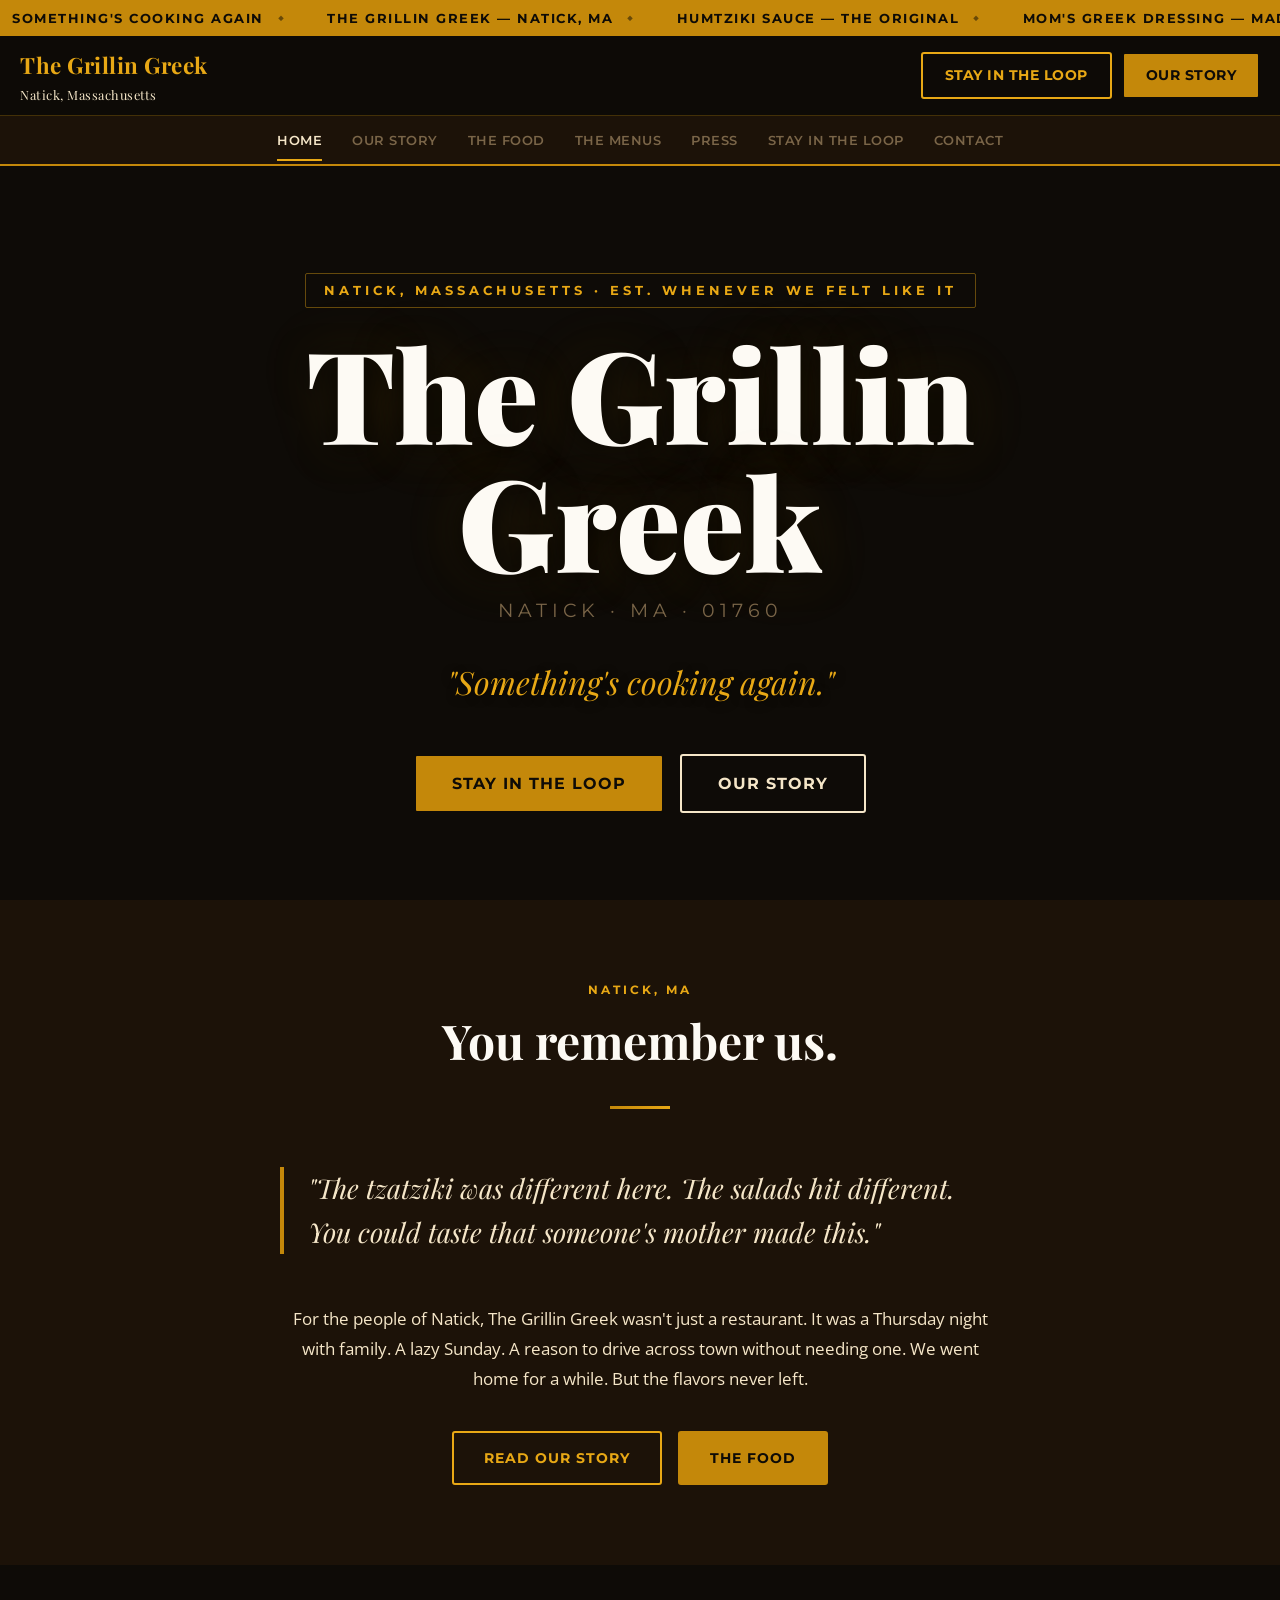
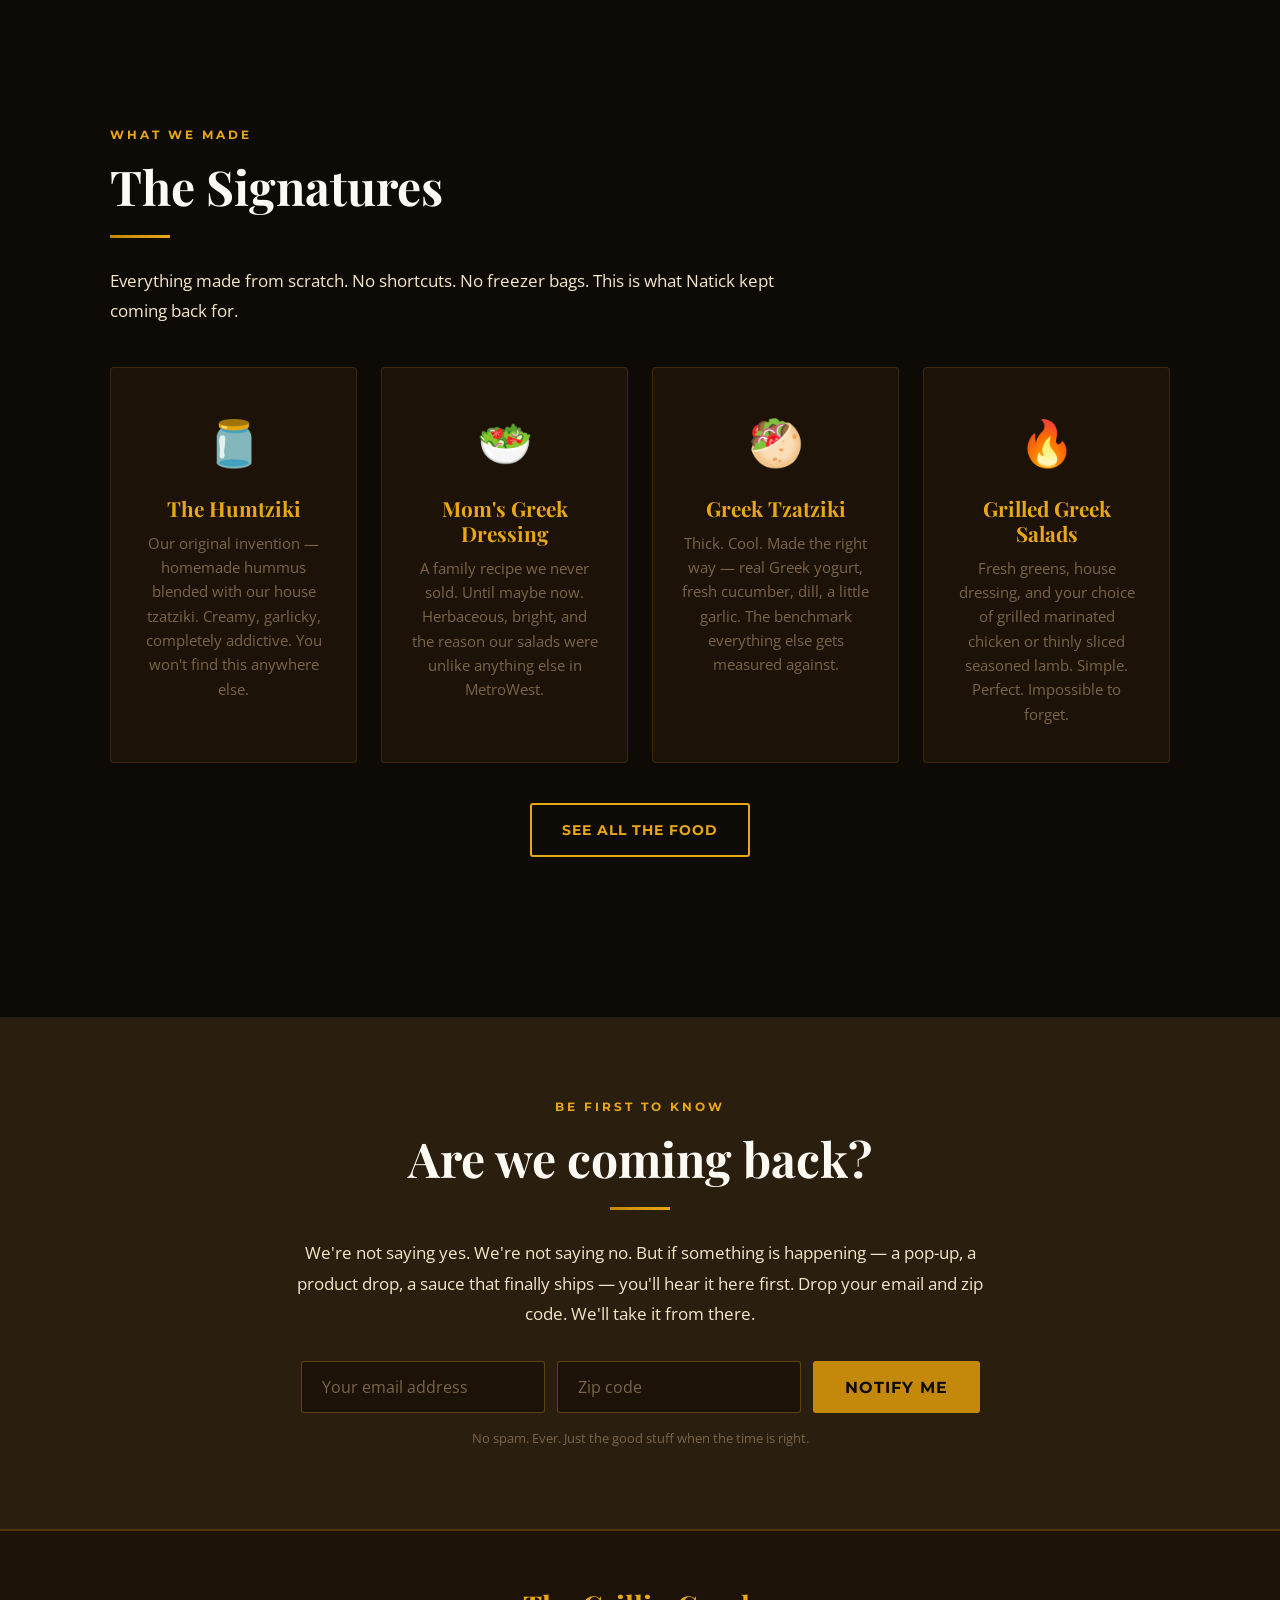
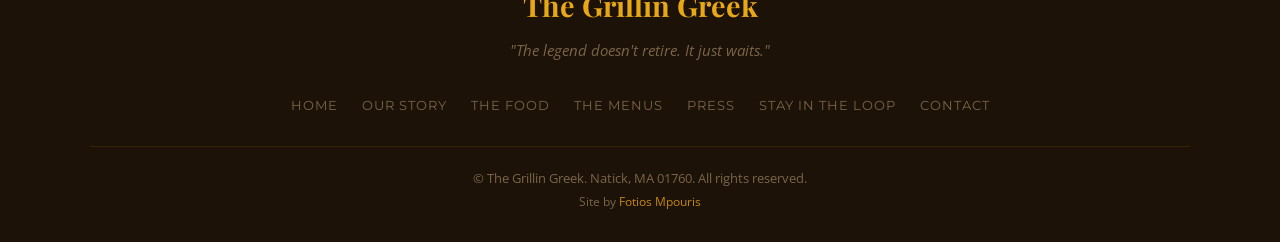
==== index.html @ 69ef20a0 "Rebrand: The Grillin Greek — full site overhaul from ARL - Complete brand identity: warm charcoal/go" ====
<!DOCTYPE html>
<html lang="en">
<head>
  <meta charset="UTF-8" />
  <meta name="viewport" content="width=device-width, initial-scale=1.0" />
  <title>The Grillin Greek — Natick, MA</title>
  <meta name="description" content="The Grillin Greek. Natick, MA's legendary Greek restaurant. Born from Olymbos Pizza. Something's cooking again." />
  <link rel="stylesheet" href="style.css" />
</head>
<body id="home-page">

  <!-- Sticky Header + Nav -->
  <div class="site-header-sticky-container">
    <!-- Ticker Banner -->
    <div class="top-banner">
      <div class="ticker-wrap">
        <div class="ticker-content">
          <span>Something's cooking again</span>
          <span>The Grillin Greek — Natick, MA</span>
          <span>Humtziki Sauce — The Original</span>
          <span>Mom's Greek Dressing — Made from scratch</span>
          <span>Grilled Greek Salads — Chicken or Lamb</span>
          <span>Est. when the vibes were right</span>
          <span>Something's cooking again</span>
          <span>The Grillin Greek — Natick, MA</span>
          <span>Humtziki Sauce — The Original</span>
          <span>Mom's Greek Dressing — Made from scratch</span>
          <span>Grilled Greek Salads — Chicken or Lamb</span>
          <span>Est. when the vibes were right</span>
        </div>
      </div>
    </div>

    <!-- Header -->
    <header>
      <div class="header-content">
        <div class="logo-group">
          <a href="index.html">
            <div class="logo-text">
              The Grillin Greek
              <span>Natick, Massachusetts</span>
            </div>
          </a>
        </div>
        <div class="header-right">
          <div class="header-buttons">
            <a href="get-involved.html" class="header-notify-btn">Stay in the Loop</a>
            <a href="about.html" class="header-story-btn">Our Story</a>
          </div>
          <button class="hamburger" aria-label="Open menu">
            <div></div><div></div><div></div>
          </button>
        </div>
      </div>
    </header>

    <!-- Main Nav -->
    <nav class="main-nav">
      <div class="main-nav-links">
        <a href="index.html" class="active">Home</a>
        <a href="about.html">Our Story</a>
        <a href="mission.html">The Food</a>
        <a href="gallery.html">The Menus</a>
        <a href="projects.html">Press</a>
        <a href="get-involved.html">Stay in the Loop</a>
        <a href="contact.html">Contact</a>
      </div>
    </nav>
  </div>

  <!-- =========================================================
       HERO
       ========================================================= -->
  <section class="hero-main">
    <div class="hero-content">
      <span class="hero-eyebrow">Natick, Massachusetts · Est. Whenever We Felt Like It</span>
      <h1 class="hero-title">The Grillin<br>Greek</h1>
      <p class="hero-location">Natick · MA · 01760</p>
      <p class="hero-tagline">"Something's cooking again."</p>
      <div class="hero-buttons">
        <a href="get-involved.html" class="btn-primary">Stay in the Loop</a>
        <a href="about.html" class="btn-ghost">Our Story</a>
      </div>
    </div>
  </section>

  <!-- =========================================================
       YOU REMEMBER US
       ========================================================= -->
  <section class="remember-section fade-in-section">
    <div class="section-wrapper">
      <p class="section-label">Natick, MA</p>
      <h2 class="section-title">You remember us.</h2>
      <div class="divider"></div>
      <blockquote>
        "The tzatziki was different here. The salads hit different.
        You could taste that someone's mother made this."
      </blockquote>
      <p class="section-body" style="text-align:center; margin-top: 20px;">
        For the people of Natick, The Grillin Greek wasn't just a restaurant.
        It was a Thursday night with family. A lazy Sunday. A reason to drive
        across town without needing one. We went home for a while.
        But the flavors never left.
      </p>
      <div style="margin-top: 36px; display:flex; gap:16px; justify-content:center; flex-wrap:wrap;">
        <a href="about.html" class="btn btn-outline">Read Our Story</a>
        <a href="mission.html" class="btn btn-gold">The Food</a>
      </div>
    </div>
  </section>

  <!-- =========================================================
       SIGNATURE ITEMS
       ========================================================= -->
  <section class="signatures-section fade-in-section">
    <div class="section-wrapper">
      <p class="section-label">What We Made</p>
      <h2 class="section-title">The Signatures</h2>
      <div class="divider"></div>
      <p class="section-body">
        Everything made from scratch. No shortcuts. No freezer bags.
        This is what Natick kept coming back for.
      </p>
      <div class="signatures-grid">
        <div class="sig-card">
          <span class="sig-icon">🫙</span>
          <h3>The Humtziki</h3>
          <p>Our original invention — homemade hummus blended with our house tzatziki.
             Creamy, garlicky, completely addictive. You won't find this anywhere else.</p>
        </div>
        <div class="sig-card">
          <span class="sig-icon">🥗</span>
          <h3>Mom's Greek Dressing</h3>
          <p>A family recipe we never sold. Until maybe now. Herbaceous, bright,
             and the reason our salads were unlike anything else in MetroWest.</p>
        </div>
        <div class="sig-card">
          <span class="sig-icon">🥙</span>
          <h3>Greek Tzatziki</h3>
          <p>Thick. Cool. Made the right way — real Greek yogurt, fresh cucumber,
             dill, a little garlic. The benchmark everything else gets measured against.</p>
        </div>
        <div class="sig-card">
          <span class="sig-icon">🔥</span>
          <h3>Grilled Greek Salads</h3>
          <p>Fresh greens, house dressing, and your choice of grilled marinated chicken
             or thinly sliced seasoned lamb. Simple. Perfect. Impossible to forget.</p>
        </div>
      </div>
      <div style="text-align:center; margin-top:40px;">
        <a href="mission.html" class="btn btn-outline">See All The Food</a>
      </div>
    </div>
  </section>

  <!-- =========================================================
       JOIN THE LIST
       ========================================================= -->
  <section class="list-section fade-in-section" id="notify">
    <div class="section-wrapper">
      <p class="section-label">Be First to Know</p>
      <h2 class="section-title">Are we coming back?</h2>
      <div class="divider" style="margin-left:auto;margin-right:auto;"></div>
      <p class="section-body" style="margin:0 auto; text-align:center;">
        We're not saying yes. We're not saying no. But if something is happening —
        a pop-up, a product drop, a sauce that finally ships — you'll hear it here first.
        Drop your email and zip code. We'll take it from there.
      </p>
      <form class="mini-form" id="notifyForm">
        <input type="email" name="email" placeholder="Your email address" required />
        <input type="text" name="zip" placeholder="Zip code" maxlength="10" />
        <button type="submit">Notify Me</button>
      </form>
      <p style="text-align:center; font-size:0.82rem; color:var(--gg-stone); margin-top:14px;">
        No spam. Ever. Just the good stuff when the time is right.
      </p>
    </div>
  </section>

  <!-- =========================================================
       FOOTER
       ========================================================= -->
  <footer>
    <div class="footer-inner">
      <div class="footer-logo">The Grillin Greek</div>
      <p class="footer-tagline">"The legend doesn't retire. It just waits."</p>
      <nav class="footer-nav">
        <a href="index.html">Home</a>
        <a href="about.html">Our Story</a>
        <a href="mission.html">The Food</a>
        <a href="gallery.html">The Menus</a>
        <a href="projects.html">Press</a>
        <a href="get-involved.html">Stay in the Loop</a>
        <a href="contact.html">Contact</a>
      </nav>
      <p class="footer-copyright">
        © The Grillin Greek. Natick, MA 01760. All rights reserved.<br>
        <span style="font-size:0.75rem;">
          Site by <a href="https://fotiosmpouris.com" target="_blank" rel="noopener" style="color:var(--gg-gold);">Fotios Mpouris</a>
        </span>
      </p>
    </div>
  </footer>

  <script src="script.js"></script>
</body>
</html>
---- style.css ----
/* Import Google Fonts */
@import url('https://fonts.googleapis.com/css2?family=Playfair+Display:ital,wght@0,400;0,700;0,900;1,400;1,700&family=Open+Sans:wght@400;600&family=Montserrat:wght@400;700;900&display=swap');

/* =========================================================
   1. Core Setup & Variables
   ========================================================= */
:root {
  --gg-dark:       #0E0B07;
  --gg-brown:      #1C1208;
  --gg-medium:     #2A1E0F;
  --gg-gold:       #C4880A;
  --gg-amber:      #E8A815;
  --gg-light-gold: #F0C84B;
  --gg-cream:      #F5E6C8;
  --gg-warm-white: #FDFAF4;
  --gg-olive:      #3D5225;
  --gg-blue:       #1B3A6B;
  --gg-stone:      #7A6548;
  --gg-smoke:      rgba(14, 11, 7, 0.85);
  --gg-overlay:    rgba(14, 11, 7, 0.72);

  --banner-height: 36px;
  --header-height: 80px;
  --nav-height:    50px;
  --total-sticky-height: calc(var(--banner-height) + var(--header-height) + var(--nav-height));

  --header-bg: rgba(14, 11, 7, 0.92);
  --header-blur: blur(10px);
}

* { margin: 0; padding: 0; box-sizing: border-box; }
html { scroll-behavior: smooth; }
body {
  font-family: 'Open Sans', Arial, sans-serif;
  line-height: 1.7;
  background-color: var(--gg-dark);
  color: var(--gg-cream);
  overflow-x: hidden;
}
a { color: var(--gg-amber); text-decoration: none; transition: color 0.3s ease; }
a:hover { color: var(--gg-light-gold); }
h1, h2, h3, h4, h5, h6 {
  font-family: 'Playfair Display', Georgia, serif;
  font-weight: 700;
  line-height: 1.2;
  color: var(--gg-warm-white);
}
p { color: var(--gg-cream); }
section[id] { scroll-margin-top: calc(var(--total-sticky-height) + 40px); }

/* =========================================================
   2. Ticker Banner, Header & Navigation
   ========================================================= */
.site-header-sticky-container {
  position: sticky; top: 0; left: 0; width: 100%; z-index: 1000;
}
.top-banner {
  height: var(--banner-height);
  background-color: var(--gg-gold);
  color: var(--gg-dark);
  overflow: hidden;
  position: relative;
}
.ticker-wrap { position: absolute; top: 0; left: 0; width: 100%; height: 100%; }
.ticker-content {
  display: inline-block; white-space: nowrap;
  animation: ticker-scroll 40s linear infinite; height: 100%;
}
.ticker-content span {
  display: inline-flex; align-items: center; height: var(--banner-height);
  padding: 0 12px; color: var(--gg-dark);
  font-family: 'Montserrat', sans-serif; font-weight: 700;
  font-size: 0.82rem; text-transform: uppercase; letter-spacing: 1.5px;
}
.ticker-content span::after {
  content: '◆'; font-size: 0.6rem; margin: 0 14px; opacity: 0.5;
}
@keyframes ticker-scroll { 0% { transform: translateX(0); } 100% { transform: translateX(-50%); } }

header {
  height: var(--header-height);
  background: var(--header-bg);
  backdrop-filter: var(--header-blur);
  -webkit-backdrop-filter: var(--header-blur);
  border-bottom: 1px solid rgba(196, 136, 10, 0.3);
  display: flex; align-items: center;
}
.header-content {
  width: 100%; max-width: 1300px; margin: 0 auto; padding: 0 20px;
  display: flex; justify-content: space-between; align-items: center;
}
.logo-group a { display: flex; align-items: center; gap: 12px; }
.logo { height: 50px; width: auto; }
.logo-text {
  font-family: 'Playfair Display', Georgia, serif;
  font-size: 1.4rem; font-weight: 700;
  color: var(--gg-amber);
  letter-spacing: 0.5px;
}
.logo-text span { color: var(--gg-cream); font-weight: 400; font-size: 0.8rem; display: block; }
.header-right { display: flex; align-items: center; gap: 20px; }
.header-buttons { display: flex; gap: 10px; }
.header-buttons a {
  padding: 9px 22px; font-size: 0.9rem; font-weight: bold; font-family: 'Montserrat', sans-serif;
  border: 2px solid; border-radius: 3px; transition: all 0.3s ease;
  text-transform: uppercase; letter-spacing: 0.5px;
}
.header-notify-btn {
  background: transparent; border-color: var(--gg-amber); color: var(--gg-amber);
}
.header-notify-btn:hover { background: var(--gg-amber); color: var(--gg-dark); }
.header-story-btn {
  background: var(--gg-gold); border-color: var(--gg-gold); color: var(--gg-dark);
}
.header-story-btn:hover { filter: brightness(1.15); color: var(--gg-dark); }

.main-nav {
  height: var(--nav-height);
  background: var(--gg-brown);
  border-bottom: 2px solid var(--gg-gold);
  display: flex; justify-content: center; align-items: center;
}
.main-nav-links { display: flex; gap: 30px; }
.main-nav a {
  color: var(--gg-stone);
  font-family: 'Montserrat', sans-serif; text-transform: uppercase;
  font-weight: 600; font-size: 0.82rem; letter-spacing: 0.5px;
  position: relative; padding: 10px 0;
}
.main-nav a::after {
  content: ''; position: absolute; bottom: 0; left: 0;
  width: 0; height: 2px; background: var(--gg-amber); transition: width 0.3s ease;
}
.main-nav a:hover, .main-nav a.active { color: var(--gg-cream); }
.main-nav a:hover::after, .main-nav a.active::after { width: 100%; }

.hamburger { display: none; cursor: pointer; background: none; border: none; padding: 5px; }
.hamburger div { width: 28px; height: 2px; background-color: var(--gg-cream); margin: 6px 0; transition: 0.4s; }
.hamburger.is-active div:nth-child(1) { transform: rotate(-45deg) translate(-6px, 6px); }
.hamburger.is-active div:nth-child(2) { opacity: 0; }
.hamburger.is-active div:nth-child(3) { transform: rotate(45deg) translate(-6px, -6px); }

.mobile-nav-overlay {
  position: fixed; top: 0; left: 0; width: 100%; height: 100%;
  background: var(--gg-brown); z-index: 1100;
  display: flex; flex-direction: column; align-items: center; justify-content: center;
  transform: translateX(100%); transition: transform 0.4s cubic-bezier(0.77, 0, 0.175, 1);
}
.mobile-nav-overlay.show { transform: translateX(0); }
.mobile-nav-overlay a {
  color: var(--gg-cream); font-size: 1.8rem; margin: 14px 0;
  font-family: 'Playfair Display', serif; font-weight: 700;
}
.mobile-nav-overlay a:hover { color: var(--gg-amber); }
.close-overlay-btn {
  position: absolute; top: 25px; right: 30px;
  font-size: 2.5rem; color: var(--gg-cream); background: none; border: none; cursor: pointer;
}

/* =========================================================
   3. Page Hero Banners (non-home)
   ========================================================= */
.page-hero {
  min-height: 320px;
  display: flex; align-items: center; justify-content: center;
  background-color: var(--gg-medium);
  background-size: cover; background-position: center;
  position: relative; text-align: center; padding: 60px 20px;
}
.page-hero::before {
  content: ''; position: absolute; inset: 0;
  background: var(--gg-overlay);
}
.page-hero-content { position: relative; z-index: 2; max-width: 800px; }
.page-hero h1 {
  font-size: clamp(2.2rem, 6vw, 4rem); color: var(--gg-warm-white);
  text-shadow: 0 2px 20px rgba(0,0,0,0.8);
  margin-bottom: 10px;
}
.page-hero .page-hero-sub {
  font-size: 1.1rem; color: var(--gg-amber);
  font-family: 'Montserrat', sans-serif; text-transform: uppercase;
  letter-spacing: 2px; font-weight: 600;
}

/* =========================================================
   4. Common Section Styles
   ========================================================= */
.section-wrapper {
  max-width: 1100px; margin: 0 auto; padding: 80px 20px;
}
.section-label {
  font-family: 'Montserrat', sans-serif; text-transform: uppercase;
  font-size: 0.75rem; letter-spacing: 3px; color: var(--gg-amber);
  font-weight: 700; margin-bottom: 12px;
}
.section-title {
  font-size: clamp(1.8rem, 4vw, 3rem);
  color: var(--gg-warm-white);
  margin-bottom: 20px;
}
.section-body {
  font-size: 1.05rem; color: var(--gg-cream);
  max-width: 720px; line-height: 1.8;
}
.divider {
  width: 60px; height: 3px;
  background: linear-gradient(90deg, var(--gg-gold), var(--gg-amber));
  margin: 16px 0 28px;
}

/* Alternating section backgrounds */
.section-dark   { background-color: var(--gg-dark); }
.section-medium { background-color: var(--gg-brown); }
.section-warm   { background-color: var(--gg-medium); }

/* =========================================================
   5. Homepage — Hero
   ========================================================= */
#home-page .hero-main {
  min-height: calc(100vh - var(--total-sticky-height));
  display: flex; align-items: center; justify-content: center;
  background-image: url('images/homebannerdark.png');
  background-size: cover; background-position: center;
  position: relative; text-align: center; padding: 80px 20px 60px;
}
#home-page .hero-main::before {
  content: ''; position: absolute; inset: 0;
  background: linear-gradient(180deg,
    rgba(14,11,7,0.75) 0%,
    rgba(14,11,7,0.60) 50%,
    rgba(14,11,7,0.90) 100%);
}
#home-page .hero-content {
  position: relative; z-index: 2; max-width: 900px;
}
#home-page .hero-eyebrow {
  font-family: 'Montserrat', sans-serif; font-weight: 700;
  font-size: 0.8rem; text-transform: uppercase; letter-spacing: 4px;
  color: var(--gg-amber); margin-bottom: 20px;
  display: inline-block;
  border: 1px solid rgba(232, 168, 21, 0.4);
  padding: 6px 18px; border-radius: 2px;
}
#home-page .hero-title {
  font-family: 'Playfair Display', Georgia, serif;
  font-weight: 900; font-size: clamp(3.5rem, 12vw, 8rem);
  color: var(--gg-warm-white); line-height: 1;
  text-shadow: 0 4px 30px rgba(0,0,0,0.8), 0 0 60px rgba(196,136,10,0.2);
  margin-bottom: 10px;
}
#home-page .hero-location {
  font-family: 'Montserrat', sans-serif; font-weight: 400;
  font-size: clamp(0.9rem, 2vw, 1.2rem); text-transform: uppercase;
  letter-spacing: 5px; color: var(--gg-stone); margin-bottom: 28px;
}
#home-page .hero-tagline {
  font-family: 'Playfair Display', Georgia, serif;
  font-style: italic; font-size: clamp(1.3rem, 3.5vw, 2rem);
  color: var(--gg-amber); margin-bottom: 45px;
  text-shadow: 0 2px 10px rgba(0,0,0,0.6);
}
#home-page .hero-buttons {
  display: flex; gap: 16px; justify-content: center; flex-wrap: wrap;
}
#home-page .hero-buttons a {
  padding: 14px 36px; font-size: 1rem; font-weight: bold;
  font-family: 'Montserrat', sans-serif; text-transform: uppercase;
  letter-spacing: 1px; border: 2px solid; border-radius: 3px;
  transition: all 0.3s ease;
}
#home-page .btn-primary {
  background: var(--gg-gold); border-color: var(--gg-gold); color: var(--gg-dark);
}
#home-page .btn-primary:hover { filter: brightness(1.15); color: var(--gg-dark); }
#home-page .btn-ghost {
  background: transparent; border-color: var(--gg-cream); color: var(--gg-cream);
}
#home-page .btn-ghost:hover { background: var(--gg-cream); color: var(--gg-dark); }

/* =========================================================
   6. Homepage — You Remember Us
   ========================================================= */
#home-page .remember-section {
  background-color: var(--gg-brown);
  padding: 80px 20px;
  text-align: center;
}
#home-page .remember-section .section-wrapper {
  padding: 0;
  display: flex; flex-direction: column; align-items: center;
}
#home-page .remember-section blockquote {
  font-family: 'Playfair Display', Georgia, serif;
  font-style: italic; font-size: clamp(1.2rem, 3vw, 1.7rem);
  color: var(--gg-cream); max-width: 720px; line-height: 1.6;
  border-left: 4px solid var(--gg-gold); padding-left: 24px;
  text-align: left; margin: 30px 0;
}

/* =========================================================
   7. Homepage — Signature Cards
   ========================================================= */
#home-page .signatures-section {
  background-color: var(--gg-dark);
  padding: 80px 20px;
}
.signatures-grid {
  display: grid;
  grid-template-columns: repeat(auto-fit, minmax(240px, 1fr));
  gap: 24px; margin-top: 40px;
}
.sig-card {
  background: var(--gg-brown);
  border: 1px solid rgba(196, 136, 10, 0.2);
  border-radius: 4px; padding: 36px 28px;
  text-align: center; transition: all 0.3s ease;
}
.sig-card:hover {
  border-color: var(--gg-amber);
  transform: translateY(-4px);
  box-shadow: 0 8px 30px rgba(196, 136, 10, 0.15);
}
.sig-card .sig-icon {
  font-size: 2.8rem; margin-bottom: 16px; display: block;
}
.sig-card h3 {
  font-size: 1.3rem; color: var(--gg-amber); margin-bottom: 10px;
}
.sig-card p { font-size: 0.95rem; color: var(--gg-stone); line-height: 1.6; }

/* =========================================================
   8. Homepage — Join the List (inline mini form)
   ========================================================= */
#home-page .list-section {
  background-color: var(--gg-medium);
  padding: 80px 20px; text-align: center;
}
#home-page .list-section .section-wrapper { padding: 0; }
.mini-form { display: flex; gap: 12px; justify-content: center; flex-wrap: wrap; margin-top: 32px; }
.mini-form input {
  padding: 14px 20px; font-size: 1rem;
  background: var(--gg-brown); border: 1px solid rgba(196,136,10,0.4);
  color: var(--gg-cream); border-radius: 3px; min-width: 240px;
  font-family: 'Open Sans', sans-serif; outline: none;
  transition: border-color 0.3s;
}
.mini-form input::placeholder { color: var(--gg-stone); }
.mini-form input:focus { border-color: var(--gg-amber); }
.mini-form button {
  padding: 14px 32px; font-size: 1rem; font-weight: 700;
  font-family: 'Montserrat', sans-serif; text-transform: uppercase; letter-spacing: 1px;
  background: var(--gg-gold); color: var(--gg-dark);
  border: none; border-radius: 3px; cursor: pointer; transition: all 0.3s ease;
}
.mini-form button:hover { filter: brightness(1.15); }
.mini-form button:disabled { opacity: 0.6; cursor: not-allowed; }

/* =========================================================
   9. About / Story Page
   ========================================================= */
.story-columns {
  display: grid; grid-template-columns: 1fr 1fr;
  gap: 60px; align-items: start; padding: 80px 20px;
  max-width: 1100px; margin: 0 auto;
}
.story-columns .story-text h2 { font-size: clamp(1.6rem, 3vw, 2.4rem); margin-bottom: 16px; }
.story-columns .story-text p { margin-bottom: 18px; font-size: 1.02rem; color: var(--gg-cream); }
.story-image-placeholder {
  background: var(--gg-medium); border: 2px dashed rgba(196,136,10,0.3);
  border-radius: 4px; min-height: 320px;
  display: flex; align-items: center; justify-content: center;
  flex-direction: column; gap: 12px; color: var(--gg-stone);
  font-family: 'Montserrat', sans-serif; font-size: 0.85rem;
  text-align: center; padding: 20px;
}
.story-image-placeholder .ph-icon { font-size: 2.5rem; opacity: 0.5; }
.story-image img { width: 100%; border-radius: 4px; }

.timeline {
  border-left: 3px solid var(--gg-gold);
  padding-left: 28px; margin: 40px 0;
}
.timeline-item { position: relative; margin-bottom: 32px; }
.timeline-item::before {
  content: ''; position: absolute; left: -38px; top: 6px;
  width: 14px; height: 14px; border-radius: 50%;
  background: var(--gg-gold); border: 2px solid var(--gg-dark);
}
.timeline-item .year {
  font-family: 'Montserrat', sans-serif; font-weight: 700;
  color: var(--gg-amber); font-size: 0.85rem;
  letter-spacing: 1px; text-transform: uppercase; margin-bottom: 4px;
}
.timeline-item h4 { font-size: 1.1rem; color: var(--gg-warm-white); margin-bottom: 6px; }
.timeline-item p { font-size: 0.95rem; color: var(--gg-stone); }

/* =========================================================
   10. The Food Page
   ========================================================= */
.food-hero-bg { background-image: url('images/missionbanner.png'); }

.food-items { max-width: 1100px; margin: 0 auto; padding: 80px 20px; }
.food-item {
  display: grid; grid-template-columns: 1fr 1fr;
  gap: 50px; align-items: center; margin-bottom: 80px;
  padding-bottom: 80px; border-bottom: 1px solid rgba(196,136,10,0.12);
}
.food-item:last-child { border-bottom: none; margin-bottom: 0; }
.food-item.reverse { direction: rtl; }
.food-item.reverse > * { direction: ltr; }
.food-item-text h2 { font-size: clamp(1.5rem, 3vw, 2.2rem); margin-bottom: 10px; }
.food-item-text .food-label {
  font-family: 'Montserrat', sans-serif; font-size: 0.75rem; text-transform: uppercase;
  letter-spacing: 2px; color: var(--gg-amber); font-weight: 700; margin-bottom: 14px;
  display: block;
}
.food-item-text p { font-size: 1.02rem; color: var(--gg-cream); margin-bottom: 14px; }
.food-item-img {
  background: var(--gg-medium); border: 2px dashed rgba(196,136,10,0.25);
  border-radius: 4px; min-height: 280px;
  display: flex; align-items: center; justify-content: center;
  flex-direction: column; gap: 12px; color: var(--gg-stone);
  font-family: 'Montserrat', sans-serif; font-size: 0.85rem; text-align: center; padding: 20px;
}
.food-item-img .ph-icon { font-size: 2.5rem; opacity: 0.5; }
.food-item-img img { width: 100%; height: 100%; object-fit: cover; border-radius: 4px; }
.food-tag {
  display: inline-block; padding: 4px 12px; border-radius: 2px;
  font-family: 'Montserrat', sans-serif; font-size: 0.72rem;
  text-transform: uppercase; letter-spacing: 1px; font-weight: 700;
  margin-top: 12px; margin-right: 6px;
  background: rgba(196,136,10,0.15); color: var(--gg-amber);
  border: 1px solid rgba(196,136,10,0.3);
}

/* =========================================================
   11. Menus / Gallery Page
   ========================================================= */
.menus-hero-bg { background-image: url('images/gallery.png'); }

.menus-intro { max-width: 700px; margin: 0 auto; text-align: center; padding: 60px 20px 40px; }
.menus-intro h2 { font-size: clamp(1.6rem, 3vw, 2.4rem); margin-bottom: 16px; }
.menus-intro p { font-size: 1.05rem; color: var(--gg-stone); }

.menu-gallery-grid {
  display: grid;
  grid-template-columns: repeat(auto-fit, minmax(280px, 1fr));
  gap: 20px; padding: 0 20px 80px; max-width: 1200px; margin: 0 auto;
}
.menu-gallery-item {
  background: var(--gg-medium); border: 1px solid rgba(196,136,10,0.15);
  border-radius: 4px; overflow: hidden; transition: all 0.3s ease;
  min-height: 320px; display: flex; align-items: stretch;
}
.menu-gallery-item:hover {
  border-color: var(--gg-amber);
  box-shadow: 0 6px 25px rgba(196,136,10,0.12);
  transform: translateY(-3px);
}
.menu-gallery-item img { width: 100%; height: 100%; object-fit: cover; display: block; }
.menu-gallery-placeholder {
  width: 100%; display: flex; align-items: center; justify-content: center;
  flex-direction: column; gap: 12px; padding: 40px 20px; text-align: center;
  color: var(--gg-stone); font-family: 'Montserrat', sans-serif;
}
.menu-gallery-placeholder .ph-icon { font-size: 3rem; opacity: 0.4; }
.menu-gallery-placeholder p { font-size: 0.85rem; }

/* Press Section */
.press-section { background-color: var(--gg-brown); padding: 80px 20px; }
.press-section .section-wrapper { padding: 0; max-width: 900px; }
.press-items { display: flex; flex-direction: column; gap: 28px; margin-top: 40px; }
.press-item {
  background: var(--gg-medium); border-left: 4px solid var(--gg-gold);
  padding: 24px 28px; border-radius: 0 4px 4px 0;
}
.press-item .press-source {
  font-family: 'Montserrat', sans-serif; font-size: 0.75rem; text-transform: uppercase;
  letter-spacing: 2px; color: var(--gg-amber); font-weight: 700; margin-bottom: 8px;
}
.press-item h3 { font-size: 1.1rem; color: var(--gg-warm-white); margin-bottom: 8px; }
.press-item p { font-size: 0.95rem; color: var(--gg-stone); }

/* =========================================================
   12. Stay in the Loop (Signup Page)
   ========================================================= */
.loop-hero-bg { background-image: url('images/getinvolved.png'); }

.loop-section { background-color: var(--gg-dark); padding: 80px 20px; }
.loop-section .section-wrapper { padding: 0; max-width: 700px; }

.interest-form {
  background: var(--gg-brown); border: 1px solid rgba(196,136,10,0.2);
  border-radius: 6px; padding: 48px 40px; margin-top: 40px;
}
.form-group { margin-bottom: 24px; }
.form-group label {
  display: block; font-family: 'Montserrat', sans-serif;
  font-size: 0.78rem; text-transform: uppercase; letter-spacing: 1px;
  color: var(--gg-amber); font-weight: 700; margin-bottom: 8px;
}
.form-group input, .form-group select, .form-group textarea {
  width: 100%; padding: 13px 18px; font-size: 1rem;
  background: var(--gg-medium); border: 1px solid rgba(196,136,10,0.3);
  color: var(--gg-cream); border-radius: 3px;
  font-family: 'Open Sans', sans-serif; outline: none;
  transition: border-color 0.3s;
}
.form-group input::placeholder,
.form-group textarea::placeholder { color: var(--gg-stone); }
.form-group input:focus,
.form-group select:focus,
.form-group textarea:focus { border-color: var(--gg-amber); }
.form-group select option { background: var(--gg-medium); }
.form-group textarea { resize: vertical; min-height: 100px; }

.checkbox-group { display: flex; flex-direction: column; gap: 10px; margin-top: 8px; }
.checkbox-group label {
  display: flex; align-items: center; gap: 10px;
  font-family: 'Open Sans', sans-serif; font-size: 0.95rem;
  text-transform: none; letter-spacing: 0; color: var(--gg-cream); cursor: pointer;
}
.checkbox-group input[type="checkbox"] {
  width: 18px; height: 18px; accent-color: var(--gg-amber);
  flex-shrink: 0; padding: 0;
}

.form-submit-btn {
  width: 100%; padding: 16px; font-size: 1rem; font-weight: 700;
  font-family: 'Montserrat', sans-serif; text-transform: uppercase; letter-spacing: 1.5px;
  background: var(--gg-gold); color: var(--gg-dark);
  border: none; border-radius: 3px; cursor: pointer; transition: all 0.3s ease;
  margin-top: 8px;
}
.form-submit-btn:hover { filter: brightness(1.12); }
.form-submit-btn:disabled { opacity: 0.6; cursor: not-allowed; }
.form-note {
  font-size: 0.82rem; color: var(--gg-stone); text-align: center; margin-top: 14px;
}

/* =========================================================
   13. Contact Page
   ========================================================= */
.contact-hero-bg { background-image: url('images/contact.png'); }

.contact-section { background-color: var(--gg-dark); padding: 80px 20px; }
.contact-section .section-wrapper { padding: 0; max-width: 800px; }

.contact-grid { display: grid; grid-template-columns: 1fr 1fr; gap: 50px; margin-top: 40px; }
.contact-info h3 { font-size: 1.3rem; margin-bottom: 16px; }
.contact-info p { font-size: 0.98rem; color: var(--gg-stone); margin-bottom: 20px; }
.contact-detail {
  display: flex; align-items: flex-start; gap: 14px; margin-bottom: 16px;
}
.contact-detail .detail-icon { font-size: 1.3rem; flex-shrink: 0; margin-top: 2px; }
.contact-detail p { margin: 0; color: var(--gg-cream); }

/* =========================================================
   14. Footer
   ========================================================= */
footer {
  background-color: var(--gg-brown);
  border-top: 2px solid rgba(196,136,10,0.3);
  padding: 50px 20px 30px;
  text-align: center;
}
.footer-inner { max-width: 1100px; margin: 0 auto; }
.footer-logo {
  font-family: 'Playfair Display', Georgia, serif;
  font-size: 1.8rem; font-weight: 700; color: var(--gg-amber);
  margin-bottom: 8px;
}
.footer-tagline {
  font-style: italic; color: var(--gg-stone); font-size: 0.95rem;
  margin-bottom: 30px;
}
.footer-nav {
  display: flex; flex-wrap: wrap; justify-content: center;
  gap: 8px 24px; margin-bottom: 30px;
}
.footer-nav a {
  font-family: 'Montserrat', sans-serif; font-size: 0.82rem;
  text-transform: uppercase; letter-spacing: 1px;
  color: var(--gg-stone);
}
.footer-nav a:hover { color: var(--gg-amber); }
.footer-copyright {
  font-size: 0.82rem; color: var(--gg-stone);
  border-top: 1px solid rgba(196,136,10,0.15); padding-top: 20px; margin-top: 10px;
}

/* =========================================================
   15. Utility & Shared Components
   ========================================================= */
.btn {
  display: inline-block; padding: 13px 30px;
  font-family: 'Montserrat', sans-serif; font-weight: 700; font-size: 0.9rem;
  text-transform: uppercase; letter-spacing: 1px; border: 2px solid;
  border-radius: 3px; transition: all 0.3s ease; cursor: pointer;
}
.btn-gold { background: var(--gg-gold); border-color: var(--gg-gold); color: var(--gg-dark); }
.btn-gold:hover { filter: brightness(1.12); color: var(--gg-dark); }
.btn-outline { background: transparent; border-color: var(--gg-amber); color: var(--gg-amber); }
.btn-outline:hover { background: var(--gg-amber); color: var(--gg-dark); }
.text-center { text-align: center; }
.text-gold { color: var(--gg-amber); }
.text-italic { font-style: italic; }

/* Fade-in animation */
.fade-in-section { opacity: 0; transform: translateY(25px); transition: opacity 0.6s ease, transform 0.6s ease; }
.fade-in-section.is-visible { opacity: 1; transform: translateY(0); }

/* =========================================================
   16. Responsive
   ========================================================= */
@media (max-width: 900px) {
  .story-columns { grid-template-columns: 1fr; gap: 40px; }
  .food-item { grid-template-columns: 1fr; }
  .food-item.reverse { direction: ltr; }
  .contact-grid { grid-template-columns: 1fr; gap: 40px; }
}

@media (max-width: 768px) {
  .main-nav { display: none; }
  .hamburger { display: block; }
  .header-buttons { display: none; }

  #home-page .hero-title { font-size: clamp(2.8rem, 15vw, 5rem); }
  #home-page .hero-tagline { font-size: 1.2rem; }

  .section-wrapper { padding: 50px 20px; }
  .food-items { padding: 50px 20px; }

  .menu-gallery-grid { grid-template-columns: 1fr 1fr; }

  .interest-form { padding: 32px 22px; }

  .mini-form { flex-direction: column; align-items: stretch; max-width: 400px; margin: 32px auto 0; }
  .mini-form input { min-width: unset; }

  .signatures-grid { grid-template-columns: 1fr 1fr; }
}

@media (max-width: 480px) {
  .menu-gallery-grid { grid-template-columns: 1fr; }
  .signatures-grid { grid-template-columns: 1fr; }
  #home-page .hero-buttons { flex-direction: column; align-items: center; }
  #home-page .hero-buttons a { width: 100%; max-width: 280px; text-align: center; }
}
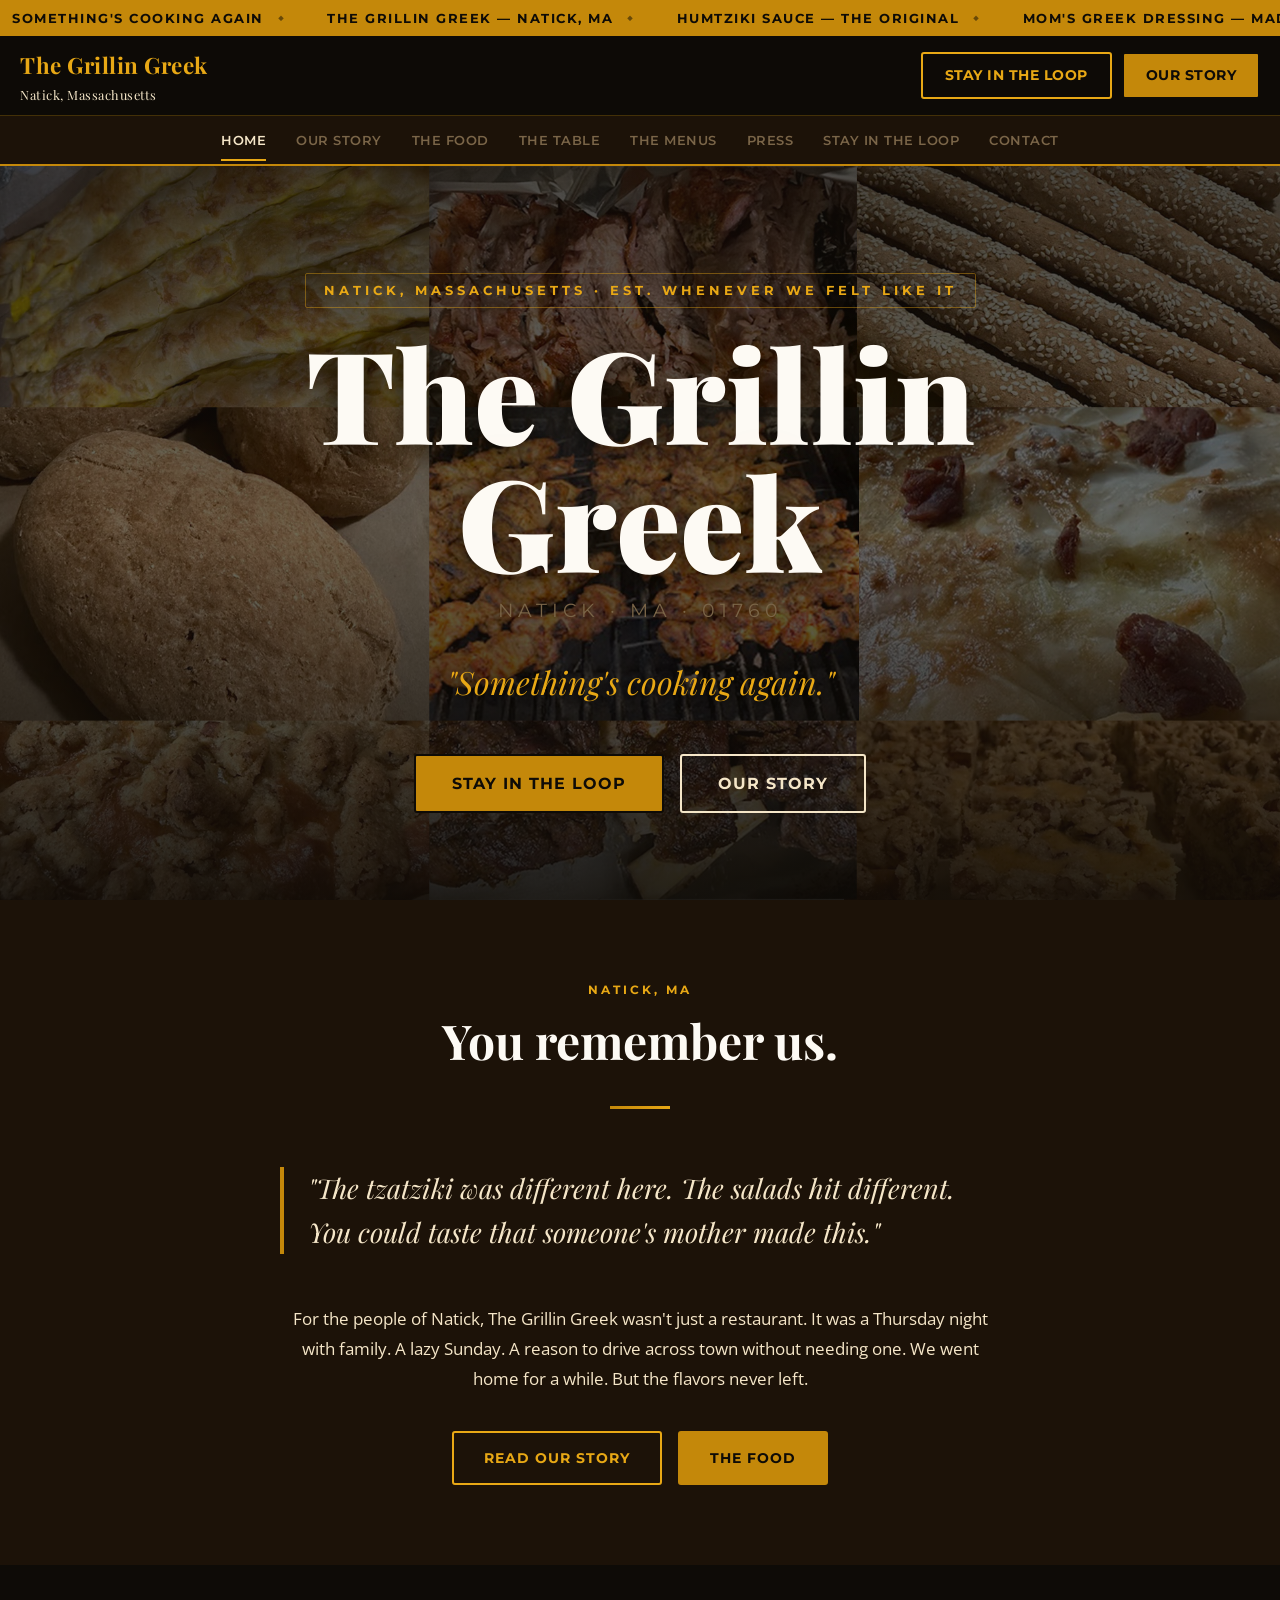
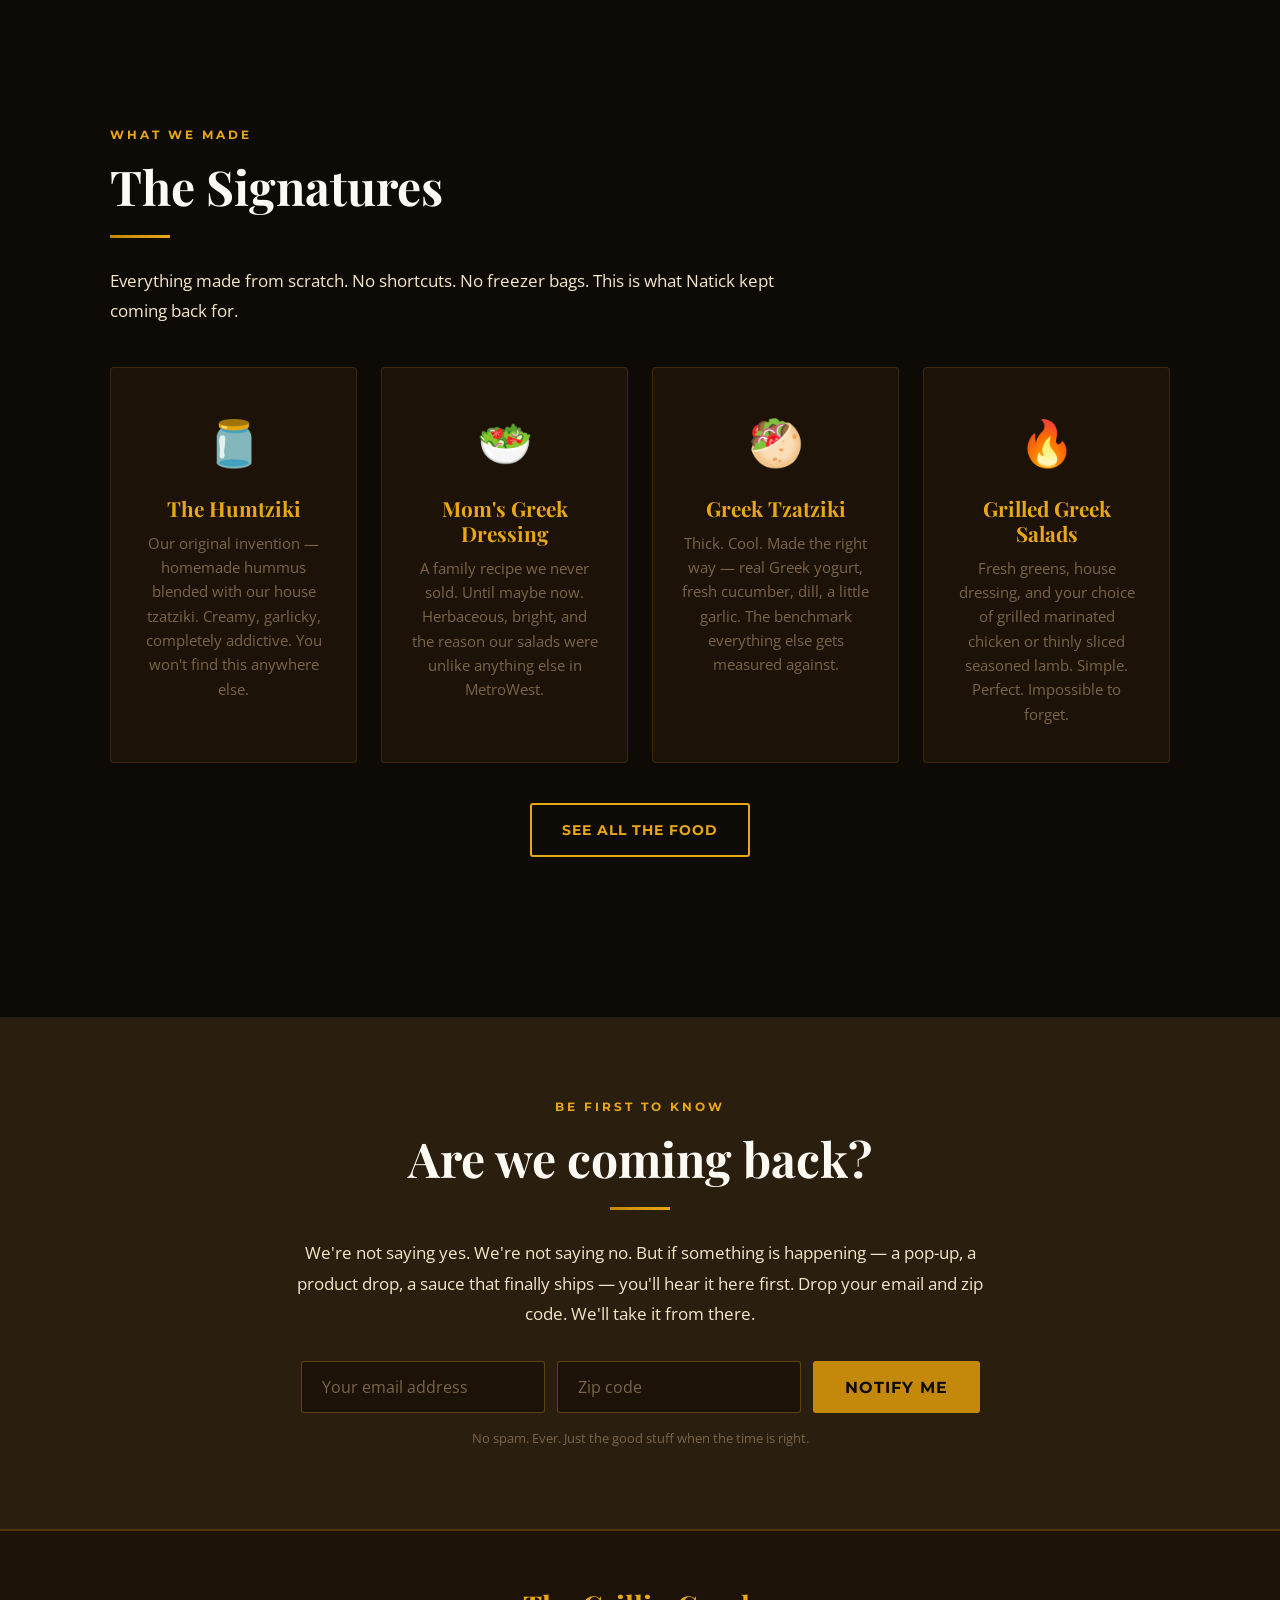
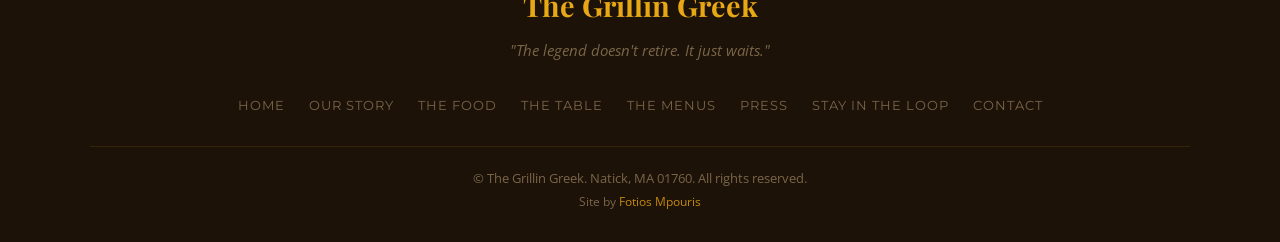
==== commit 15aca070: "﻿Add The Table: speculative full menu + archived private dinner menus - New page the-table.html: a h" ====
--- a/index.html
+++ b/index.html
@@ -60,6 +60,7 @@
         <a href="index.html" class="active">Home</a>
         <a href="about.html">Our Story</a>
         <a href="mission.html">The Food</a>
+        <a href="the-table.html">The Table</a>
         <a href="gallery.html">The Menus</a>
         <a href="projects.html">Press</a>
         <a href="get-involved.html">Stay in the Loop</a>
@@ -188,6 +189,7 @@
         <a href="index.html">Home</a>
         <a href="about.html">Our Story</a>
         <a href="mission.html">The Food</a>
+        <a href="the-table.html">The Table</a>
         <a href="gallery.html">The Menus</a>
         <a href="projects.html">Press</a>
         <a href="get-involved.html">Stay in the Loop</a>
--- a/style.css
+++ b/style.css
@@ -220,7 +220,7 @@
 #home-page .hero-main {
   min-height: calc(100vh - var(--total-sticky-height));
   display: flex; align-items: center; justify-content: center;
-  background-image: url('images/homebannerdark.png');
+  background-image: url('images/grillin01.jpg');
   background-size: cover; background-position: center;
   position: relative; text-align: center; padding: 80px 20px 60px;
 }
@@ -398,7 +398,7 @@
 /* =========================================================
    10. The Food Page
    ========================================================= */
-.food-hero-bg { background-image: url('images/missionbanner.png'); }
+.food-hero-bg { background-image: url('images/grillin03.jpg'); }
 
 .food-items { max-width: 1100px; margin: 0 auto; padding: 80px 20px; }
 .food-item {
@@ -437,7 +437,7 @@
 /* =========================================================
    11. Menus / Gallery Page
    ========================================================= */
-.menus-hero-bg { background-image: url('images/gallery.png'); }
+.menus-hero-bg { background-image: url('images/grillin04.jpg'); }
 
 .menus-intro { max-width: 700px; margin: 0 auto; text-align: center; padding: 60px 20px 40px; }
 .menus-intro h2 { font-size: clamp(1.6rem, 3vw, 2.4rem); margin-bottom: 16px; }
@@ -485,7 +485,7 @@
 /* =========================================================
    12. Stay in the Loop (Signup Page)
    ========================================================= */
-.loop-hero-bg { background-image: url('images/getinvolved.png'); }
+.loop-hero-bg { background-image: url('images/grillin05.jpg'); }
 
 .loop-section { background-color: var(--gg-dark); padding: 80px 20px; }
 .loop-section .section-wrapper { padding: 0; max-width: 700px; }
@@ -542,7 +542,7 @@
 /* =========================================================
    13. Contact Page
    ========================================================= */
-.contact-hero-bg { background-image: url('images/contact.png'); }
+.contact-hero-bg { background-image: url('images/grillin05.jpg'); }
 
 .contact-section { background-color: var(--gg-dark); padding: 80px 20px; }
 .contact-section .section-wrapper { padding: 0; max-width: 800px; }
@@ -648,3 +648,184 @@
   #home-page .hero-buttons { flex-direction: column; align-items: center; }
   #home-page .hero-buttons a { width: 100%; max-width: 280px; text-align: center; }
 }
+
+
+/* =========================================================
+   THE TABLE � Speculative full menu page
+   ========================================================= */
+.table-hero-bg { background-image: url('images/grillin01.jpg'); }
+
+/* Intro block shared with other pages uses .section-dark / section-wrapper */
+
+/* Menu category columns */
+.menu-catalog {
+  max-width: 1180px;
+  margin: 0 auto;
+  padding: 70px 24px 30px;
+  display: grid;
+  grid-template-columns: 1fr 1fr;
+  gap: 52px 64px;
+}
+.menu-cat {
+  position: relative;
+}
+.menu-cat h3 {
+  font-family: 'Playfair Display', serif;
+  font-size: 1.65rem;
+  color: var(--gg-amber);
+  letter-spacing: 0.5px;
+  margin-bottom: 6px;
+}
+.menu-cat .cat-rule {
+  width: 64px;
+  height: 2px;
+  background: var(--gg-gold);
+  margin: 6px 0 22px;
+  opacity: 0.8;
+}
+.menu-cat .cat-sub {
+  color: var(--gg-stone);
+  font-size: 0.82rem;
+  font-style: italic;
+  letter-spacing: 1px;
+  text-transform: uppercase;
+  margin-bottom: 14px;
+  display: block;
+}
+.menu-cat ul {
+  list-style: none;
+  padding: 0;
+  margin: 0;
+}
+.menu-cat li {
+  padding: 14px 0;
+  border-bottom: 1px dashed rgba(196, 136, 10, 0.18);
+}
+.menu-cat li:last-child { border-bottom: none; }
+.menu-cat li .dish-name {
+  display: block;
+  font-family: 'Playfair Display', serif;
+  font-size: 1.08rem;
+  color: var(--gg-warm-white);
+  margin-bottom: 4px;
+  font-weight: 600;
+}
+.menu-cat li .dish-note {
+  display: block;
+  color: var(--gg-cream);
+  font-size: 0.92rem;
+  opacity: 0.78;
+  line-height: 1.5;
+}
+
+/* Archive menus � parchment-style cards */
+.archive-intro {
+  max-width: 820px;
+  margin: 0 auto;
+  padding: 30px 24px 10px;
+  text-align: center;
+}
+.archive-menu-grid {
+  max-width: 1180px;
+  margin: 0 auto;
+  padding: 40px 24px 60px;
+  display: grid;
+  grid-template-columns: 1fr 1fr;
+  gap: 48px;
+}
+.archive-menu {
+  background: linear-gradient(180deg, #1a1208 0%, #0f0905 100%);
+  border: 1px solid rgba(196, 136, 10, 0.28);
+  border-radius: 4px;
+  padding: 48px 44px;
+  position: relative;
+  box-shadow:
+    inset 0 0 0 1px rgba(196, 136, 10, 0.08),
+    0 20px 60px rgba(0, 0, 0, 0.4);
+}
+.archive-menu::before {
+  content: "";
+  position: absolute;
+  top: 14px; left: 14px; right: 14px; bottom: 14px;
+  border: 1px solid rgba(196, 136, 10, 0.22);
+  pointer-events: none;
+}
+.archive-menu .menu-meta {
+  text-align: center;
+  color: var(--gg-stone);
+  font-size: 0.72rem;
+  letter-spacing: 3px;
+  text-transform: uppercase;
+  margin-bottom: 14px;
+}
+.archive-menu h3 {
+  text-align: center;
+  font-family: 'Playfair Display', serif;
+  font-size: 1.85rem;
+  color: var(--gg-amber);
+  margin-bottom: 8px;
+}
+.archive-menu .menu-subtitle {
+  text-align: center;
+  color: var(--gg-cream);
+  font-style: italic;
+  opacity: 0.7;
+  font-size: 0.92rem;
+  margin-bottom: 32px;
+}
+.archive-menu .menu-rule {
+  width: 90px;
+  height: 1px;
+  background: var(--gg-gold);
+  margin: 18px auto 28px;
+  opacity: 0.6;
+}
+.archive-menu .menu-items { list-style: none; padding: 0; margin: 0; }
+.archive-menu .menu-items li {
+  padding: 14px 0;
+  border-bottom: 1px dotted rgba(196, 136, 10, 0.12);
+}
+.archive-menu .menu-items li:last-child { border-bottom: none; }
+.archive-menu .menu-items .dish-name {
+  display: block;
+  font-family: 'Playfair Display', serif;
+  font-size: 1.1rem;
+  color: var(--gg-warm-white);
+  font-weight: 600;
+  margin-bottom: 4px;
+}
+.archive-menu .menu-items .dish-note {
+  display: block;
+  color: var(--gg-cream);
+  font-size: 0.9rem;
+  line-height: 1.55;
+  opacity: 0.82;
+}
+.archive-menu .menu-footer-note {
+  text-align: center;
+  color: var(--gg-stone);
+  font-style: italic;
+  font-size: 0.82rem;
+  margin-top: 32px;
+}
+
+/* Hypothetical banner tag */
+.hypothetical-banner {
+  display: inline-block;
+  padding: 8px 16px;
+  border: 1px solid rgba(196, 136, 10, 0.45);
+  color: var(--gg-amber);
+  font-size: 0.7rem;
+  letter-spacing: 3px;
+  text-transform: uppercase;
+  font-family: 'Montserrat', sans-serif;
+  font-weight: 700;
+  margin-bottom: 18px;
+}
+
+@media (max-width: 900px) {
+  .menu-catalog { grid-template-columns: 1fr; gap: 42px; padding: 50px 20px; }
+  .archive-menu-grid { grid-template-columns: 1fr; padding: 30px 20px 50px; }
+  .archive-menu { padding: 40px 28px; }
+  .archive-menu h3 { font-size: 1.5rem; }
+}
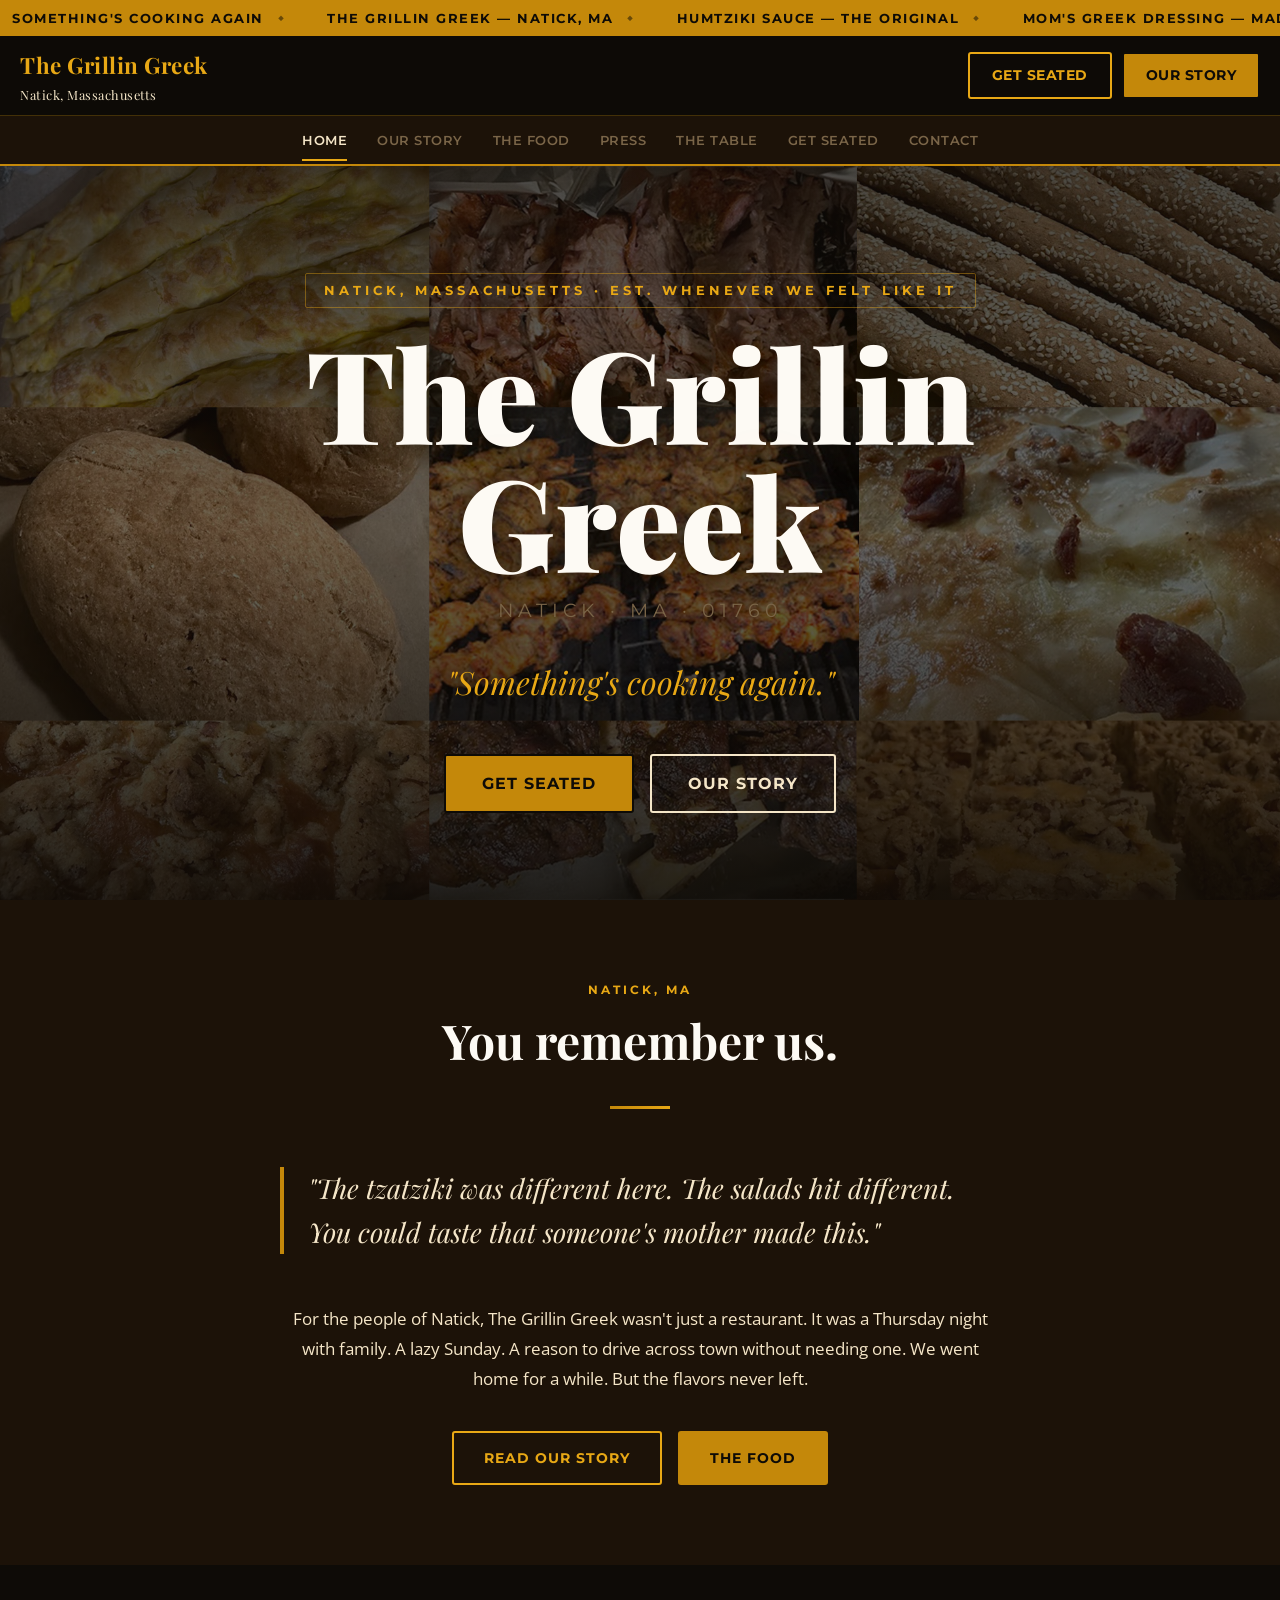
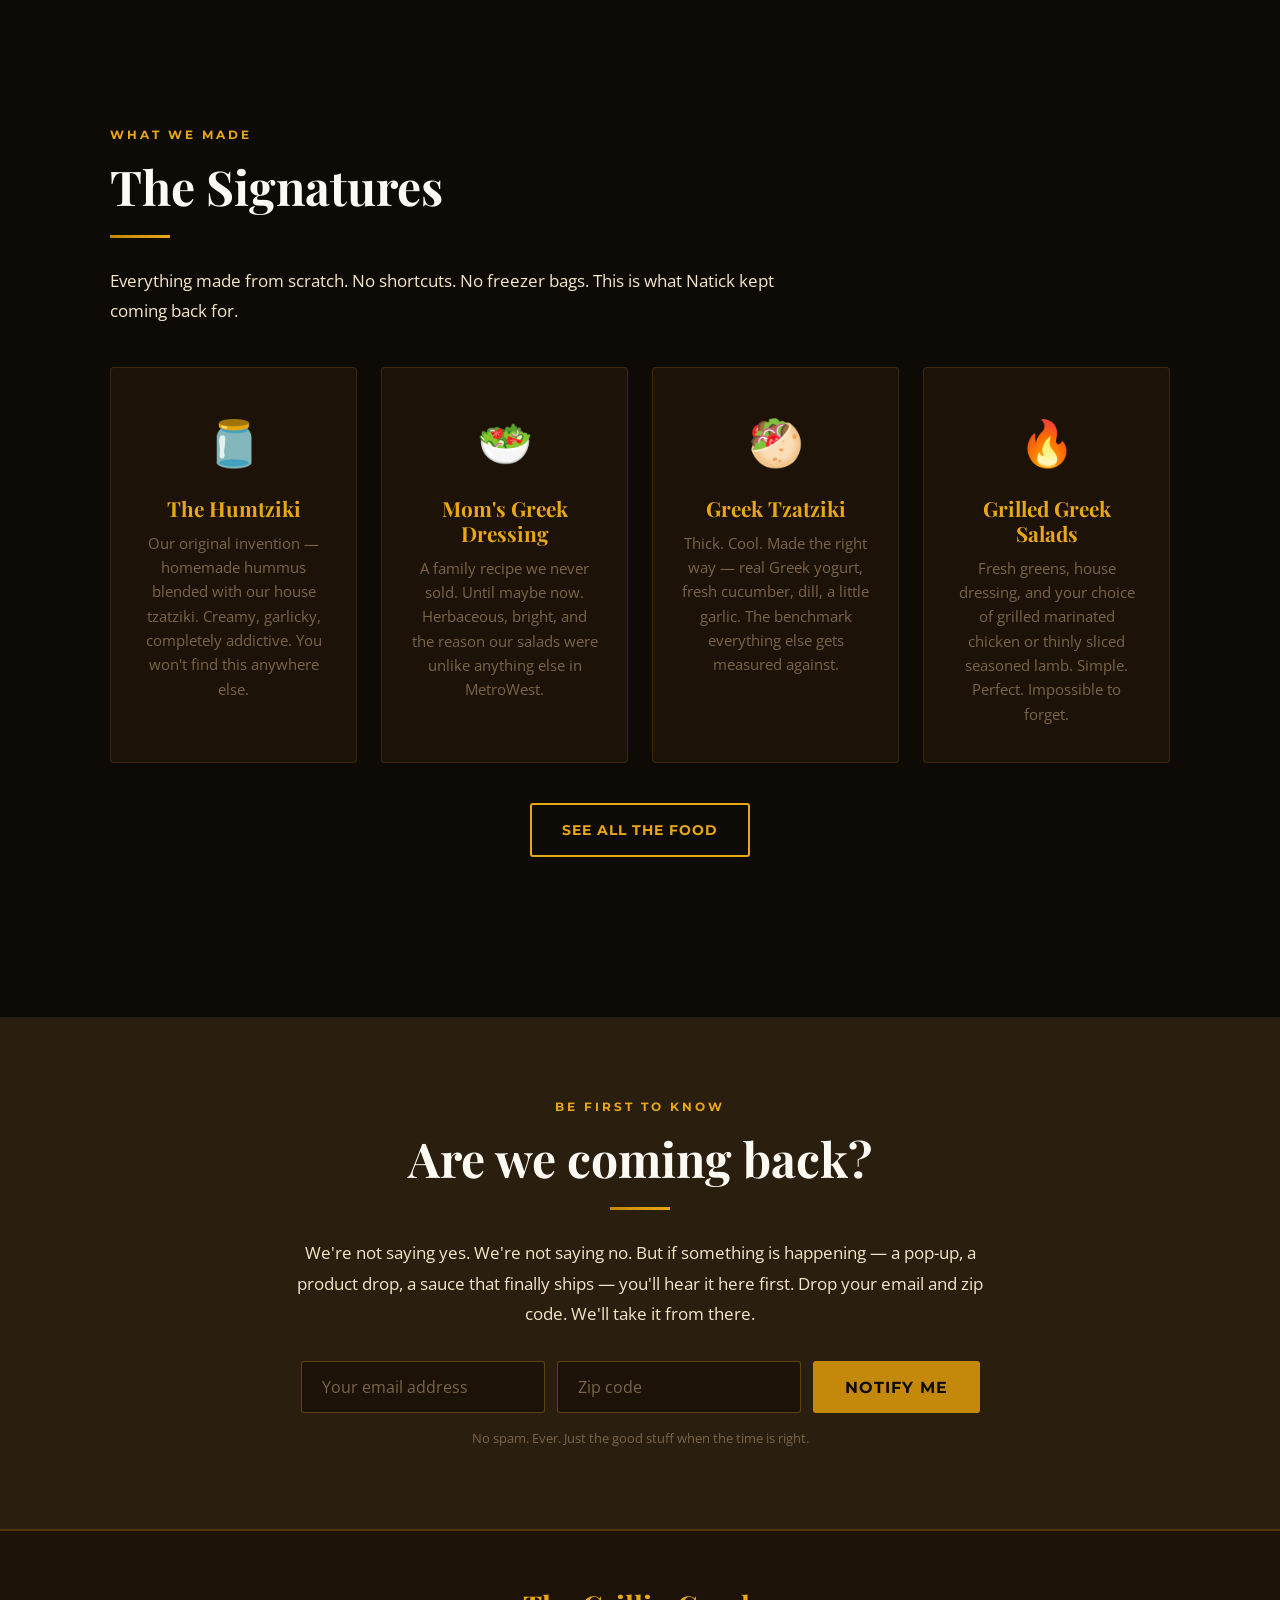
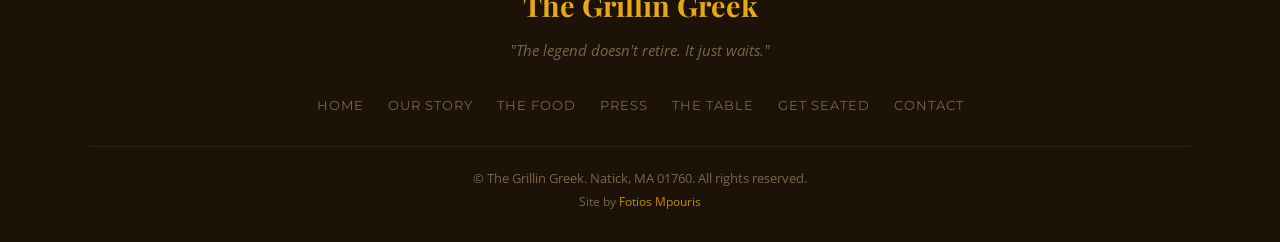
==== commit 5313ec52: "Major site restructure: nav reorder, Get Seated, real reviews, food gallery, Tzatziki leads Nav rest" ====
--- a/index.html
+++ b/index.html
@@ -44,7 +44,7 @@
         </div>
         <div class="header-right">
           <div class="header-buttons">
-            <a href="get-involved.html" class="header-notify-btn">Stay in the Loop</a>
+            <a href="get-involved.html" class="header-notify-btn">Get Seated</a>
             <a href="about.html" class="header-story-btn">Our Story</a>
           </div>
           <button class="hamburger" aria-label="Open menu">
@@ -60,10 +60,9 @@
         <a href="index.html" class="active">Home</a>
         <a href="about.html">Our Story</a>
         <a href="mission.html">The Food</a>
+        <a href="projects.html">Press</a>
         <a href="the-table.html">The Table</a>
-        <a href="gallery.html">The Menus</a>
-        <a href="projects.html">Press</a>
-        <a href="get-involved.html">Stay in the Loop</a>
+        <a href="get-involved.html">Get Seated</a>
         <a href="contact.html">Contact</a>
       </div>
     </nav>
@@ -79,7 +78,7 @@
       <p class="hero-location">Natick · MA · 01760</p>
       <p class="hero-tagline">"Something's cooking again."</p>
       <div class="hero-buttons">
-        <a href="get-involved.html" class="btn-primary">Stay in the Loop</a>
+        <a href="get-involved.html" class="btn-primary">Get Seated</a>
         <a href="about.html" class="btn-ghost">Our Story</a>
       </div>
     </div>
@@ -189,10 +188,9 @@
         <a href="index.html">Home</a>
         <a href="about.html">Our Story</a>
         <a href="mission.html">The Food</a>
+        <a href="projects.html">Press</a>
         <a href="the-table.html">The Table</a>
-        <a href="gallery.html">The Menus</a>
-        <a href="projects.html">Press</a>
-        <a href="get-involved.html">Stay in the Loop</a>
+        <a href="get-involved.html">Get Seated</a>
         <a href="contact.html">Contact</a>
       </nav>
       <p class="footer-copyright">
--- a/style.css
+++ b/style.css
@@ -650,182 +650,307 @@
 }
 
 
-/* =========================================================
-   THE TABLE � Speculative full menu page
+
+
+/* =========================================================
+   THE TABLE � elegant restaurant menu
    ========================================================= */
 .table-hero-bg { background-image: url('images/grillin01.jpg'); }
 
-/* Intro block shared with other pages uses .section-dark / section-wrapper */
-
-/* Menu category columns */
-.menu-catalog {
-  max-width: 1180px;
+/* Ornamental flourish between sections */
+.menu-flourish {
+  display: block;
+  text-align: center;
+  color: var(--gg-gold);
+  opacity: 0.45;
+  font-size: 1.6rem;
+  letter-spacing: 12px;
+  padding: 30px 0;
+  user-select: none;
+}
+
+/* Full-bleed food photo interstitials */
+.menu-photo-break {
+  position: relative;
+  height: 380px;
+  overflow: hidden;
+  display: flex;
+  align-items: center;
+  justify-content: center;
+}
+.menu-photo-break .photo-placeholder {
+  width: 100%;
+  height: 100%;
+  background: linear-gradient(180deg, var(--gg-dark) 0%, #181008 30%, #181008 70%, var(--gg-dark) 100%);
+  display: flex;
+  align-items: center;
+  justify-content: center;
+  flex-direction: column;
+  gap: 8px;
+}
+.menu-photo-break .photo-placeholder .ph-whisper {
+  color: var(--gg-stone);
+  font-size: 0.72rem;
+  font-style: italic;
+  letter-spacing: 2px;
+  text-transform: uppercase;
+  opacity: 0.6;
+}
+.menu-photo-break img {
+  width: 100%;
+  height: 100%;
+  object-fit: cover;
+  display: block;
+}
+.menu-photo-break .photo-caption {
+  position: absolute;
+  bottom: 0;
+  left: 0;
+  right: 0;
+  padding: 24px 30px;
+  background: linear-gradient(0deg, rgba(14,11,7,0.92) 0%, rgba(14,11,7,0) 100%);
+  color: var(--gg-cream);
+  font-family: 'Playfair Display', serif;
+  font-style: italic;
+  font-size: 1.05rem;
+  text-align: center;
+  letter-spacing: 0.3px;
+}
+
+/* Menu course block */
+.menu-course {
+  max-width: 820px;
   margin: 0 auto;
-  padding: 70px 24px 30px;
-  display: grid;
-  grid-template-columns: 1fr 1fr;
-  gap: 52px 64px;
-}
-.menu-cat {
-  position: relative;
-}
-.menu-cat h3 {
+  padding: 70px 32px 50px;
+}
+.menu-course .course-header {
+  text-align: center;
+  margin-bottom: 44px;
+}
+.menu-course .course-header h2 {
   font-family: 'Playfair Display', serif;
-  font-size: 1.65rem;
+  font-size: 2.2rem;
   color: var(--gg-amber);
-  letter-spacing: 0.5px;
+  font-weight: 400;
+  letter-spacing: 1.5px;
   margin-bottom: 6px;
 }
-.menu-cat .cat-rule {
-  width: 64px;
-  height: 2px;
+.menu-course .course-header .course-sub {
+  display: block;
+  font-size: 0.82rem;
+  color: var(--gg-stone);
+  font-style: italic;
+  letter-spacing: 2.5px;
+  text-transform: uppercase;
+}
+.menu-course .course-header .course-rule {
+  display: block;
+  width: 48px;
+  height: 1px;
   background: var(--gg-gold);
-  margin: 6px 0 22px;
-  opacity: 0.8;
-}
-.menu-cat .cat-sub {
-  color: var(--gg-stone);
-  font-size: 0.82rem;
-  font-style: italic;
-  letter-spacing: 1px;
-  text-transform: uppercase;
-  margin-bottom: 14px;
-  display: block;
-}
-.menu-cat ul {
-  list-style: none;
-  padding: 0;
-  margin: 0;
-}
-.menu-cat li {
-  padding: 14px 0;
-  border-bottom: 1px dashed rgba(196, 136, 10, 0.18);
-}
-.menu-cat li:last-child { border-bottom: none; }
-.menu-cat li .dish-name {
+  margin: 18px auto 0;
+  opacity: 0.7;
+}
+
+/* Individual dish */
+.dish {
+  padding: 20px 0;
+  border-bottom: 1px solid rgba(196,136,10,0.10);
+}
+.dish:last-child { border-bottom: none; }
+.dish-name {
   display: block;
   font-family: 'Playfair Display', serif;
-  font-size: 1.08rem;
+  font-size: 1.15rem;
   color: var(--gg-warm-white);
-  margin-bottom: 4px;
   font-weight: 600;
-}
-.menu-cat li .dish-note {
+  margin-bottom: 5px;
+  letter-spacing: 0.3px;
+}
+.dish-desc {
   display: block;
   color: var(--gg-cream);
-  font-size: 0.92rem;
-  opacity: 0.78;
-  line-height: 1.5;
-}
-
-/* Archive menus � parchment-style cards */
-.archive-intro {
-  max-width: 820px;
-  margin: 0 auto;
-  padding: 30px 24px 10px;
-  text-align: center;
-}
-.archive-menu-grid {
-  max-width: 1180px;
-  margin: 0 auto;
-  padding: 40px 24px 60px;
+  font-size: 0.94rem;
+  line-height: 1.65;
+  opacity: 0.82;
+}
+
+/* Dish with inline photo placeholder */
+.dish-featured {
   display: grid;
-  grid-template-columns: 1fr 1fr;
-  gap: 48px;
-}
-.archive-menu {
+  grid-template-columns: 1fr 200px;
+  gap: 28px;
+  align-items: start;
+  padding: 28px 0;
+}
+.dish-featured .dish-photo {
+  width: 200px;
+  height: 160px;
+  border-radius: 4px;
+  overflow: hidden;
+  background: linear-gradient(135deg, #1a1208 0%, #0f0905 100%);
+  border: 1px solid rgba(196,136,10,0.15);
+  display: flex;
+  align-items: center;
+  justify-content: center;
+  flex-shrink: 0;
+}
+.dish-featured .dish-photo .ph-whisper {
+  color: var(--gg-stone);
+  font-size: 0.65rem;
+  font-style: italic;
+  letter-spacing: 1.5px;
+  text-transform: uppercase;
+  opacity: 0.5;
+}
+.dish-featured .dish-photo img {
+  width: 100%;
+  height: 100%;
+  object-fit: cover;
+}
+
+/* Archive section parchment cards */
+.archive-card {
+  max-width: 680px;
+  margin: 0 auto 60px;
   background: linear-gradient(180deg, #1a1208 0%, #0f0905 100%);
-  border: 1px solid rgba(196, 136, 10, 0.28);
-  border-radius: 4px;
-  padding: 48px 44px;
+  border: 1px solid rgba(196,136,10,0.25);
+  border-radius: 3px;
+  padding: 56px 52px;
   position: relative;
-  box-shadow:
-    inset 0 0 0 1px rgba(196, 136, 10, 0.08),
-    0 20px 60px rgba(0, 0, 0, 0.4);
-}
-.archive-menu::before {
+  box-shadow: 0 24px 80px rgba(0,0,0,0.4);
+}
+.archive-card::before {
   content: "";
   position: absolute;
-  top: 14px; left: 14px; right: 14px; bottom: 14px;
-  border: 1px solid rgba(196, 136, 10, 0.22);
+  top: 12px; left: 12px; right: 12px; bottom: 12px;
+  border: 1px solid rgba(196,136,10,0.18);
   pointer-events: none;
 }
-.archive-menu .menu-meta {
+.archive-card .card-eyebrow {
   text-align: center;
   color: var(--gg-stone);
-  font-size: 0.72rem;
-  letter-spacing: 3px;
+  font-size: 0.68rem;
+  letter-spacing: 4px;
   text-transform: uppercase;
-  margin-bottom: 14px;
-}
-.archive-menu h3 {
+  margin-bottom: 16px;
+}
+.archive-card h3 {
   text-align: center;
   font-family: 'Playfair Display', serif;
-  font-size: 1.85rem;
+  font-size: 1.9rem;
   color: var(--gg-amber);
-  margin-bottom: 8px;
-}
-.archive-menu .menu-subtitle {
+  font-weight: 400;
+  margin-bottom: 6px;
+}
+.archive-card .card-sub {
   text-align: center;
   color: var(--gg-cream);
   font-style: italic;
-  opacity: 0.7;
-  font-size: 0.92rem;
-  margin-bottom: 32px;
-}
-.archive-menu .menu-rule {
-  width: 90px;
+  font-size: 0.88rem;
+  opacity: 0.6;
+}
+.archive-card .card-rule {
+  display: block;
+  width: 70px;
   height: 1px;
   background: var(--gg-gold);
-  margin: 18px auto 28px;
-  opacity: 0.6;
-}
-.archive-menu .menu-items { list-style: none; padding: 0; margin: 0; }
-.archive-menu .menu-items li {
-  padding: 14px 0;
-  border-bottom: 1px dotted rgba(196, 136, 10, 0.12);
-}
-.archive-menu .menu-items li:last-child { border-bottom: none; }
-.archive-menu .menu-items .dish-name {
+  margin: 22px auto 30px;
+  opacity: 0.5;
+}
+.archive-card .dish { padding: 16px 0; }
+
+@media (max-width: 768px) {
+  .menu-course { padding: 50px 22px 36px; }
+  .menu-course .course-header h2 { font-size: 1.7rem; }
+  .dish-featured { grid-template-columns: 1fr; gap: 16px; }
+  .dish-featured .dish-photo { width: 100%; height: 200px; }
+  .menu-photo-break { height: 260px; }
+  .archive-card { padding: 40px 26px; margin: 0 16px 50px; }
+  .archive-card h3 { font-size: 1.5rem; }
+}
+@media (max-width: 480px) {
+  .menu-course .course-header h2 { font-size: 1.45rem; }
+  .menu-photo-break { height: 200px; }
+}
+
+
+/* =========================================================
+   THE FOOD � visual gallery
+   ========================================================= */
+.food-gallery {
+  max-width: 1200px;
+  margin: 0 auto;
+  padding: 50px 20px 70px;
+  display: grid;
+  grid-template-columns: repeat(3, 1fr);
+  gap: 20px;
+}
+.food-gallery-item {
+  position: relative;
+  overflow: hidden;
+  border-radius: 4px;
+  aspect-ratio: 1 / 1;
+  background: linear-gradient(135deg, #1a1208 0%, #0f0905 100%);
+  border: 1px solid rgba(196,136,10,0.12);
+  display: flex;
+  align-items: center;
+  justify-content: center;
+  flex-direction: column;
+  gap: 8px;
+  transition: transform 0.3s ease, box-shadow 0.3s ease;
+}
+.food-gallery-item:hover {
+  transform: scale(1.02);
+  box-shadow: 0 12px 40px rgba(0,0,0,0.4);
+}
+.food-gallery-item img {
+  width: 100%;
+  height: 100%;
+  object-fit: cover;
   display: block;
+  position: absolute;
+  top: 0; left: 0;
+}
+.food-gallery-item .gallery-caption {
+  position: absolute;
+  bottom: 0;
+  left: 0;
+  right: 0;
+  padding: 20px 16px 14px;
+  background: linear-gradient(0deg, rgba(14,11,7,0.88) 0%, rgba(14,11,7,0) 100%);
+  color: var(--gg-cream);
   font-family: 'Playfair Display', serif;
-  font-size: 1.1rem;
-  color: var(--gg-warm-white);
-  font-weight: 600;
-  margin-bottom: 4px;
-}
-.archive-menu .menu-items .dish-note {
-  display: block;
-  color: var(--gg-cream);
-  font-size: 0.9rem;
-  line-height: 1.55;
-  opacity: 0.82;
-}
-.archive-menu .menu-footer-note {
-  text-align: center;
+  font-size: 0.95rem;
+  letter-spacing: 0.3px;
+  z-index: 2;
+}
+.food-gallery-item .gallery-ph {
   color: var(--gg-stone);
+  font-size: 0.72rem;
   font-style: italic;
-  font-size: 0.82rem;
-  margin-top: 32px;
-}
-
-/* Hypothetical banner tag */
-.hypothetical-banner {
-  display: inline-block;
-  padding: 8px 16px;
-  border: 1px solid rgba(196, 136, 10, 0.45);
-  color: var(--gg-amber);
-  font-size: 0.7rem;
-  letter-spacing: 3px;
+  letter-spacing: 2px;
   text-transform: uppercase;
-  font-family: 'Montserrat', sans-serif;
-  font-weight: 700;
-  margin-bottom: 18px;
-}
-
-@media (max-width: 900px) {
-  .menu-catalog { grid-template-columns: 1fr; gap: 42px; padding: 50px 20px; }
-  .archive-menu-grid { grid-template-columns: 1fr; padding: 30px 20px 50px; }
-  .archive-menu { padding: 40px 28px; }
-  .archive-menu h3 { font-size: 1.5rem; }
-}
+  opacity: 0.5;
+  z-index: 2;
+}
+/* Feature item spans 2 columns */
+.food-gallery-item.wide {
+  grid-column: span 2;
+  aspect-ratio: 2 / 1;
+}
+/* Feature item spans full row */
+.food-gallery-item.full {
+  grid-column: 1 / -1;
+  aspect-ratio: 3 / 1;
+}
+@media (max-width: 768px) {
+  .food-gallery { grid-template-columns: repeat(2, 1fr); gap: 12px; padding: 30px 16px 50px; }
+  .food-gallery-item.wide { grid-column: span 2; }
+  .food-gallery-item.full { grid-column: 1 / -1; aspect-ratio: 2 / 1; }
+}
+@media (max-width: 480px) {
+  .food-gallery { grid-template-columns: 1fr; }
+  .food-gallery-item.wide { grid-column: span 1; aspect-ratio: 1 / 1; }
+  .food-gallery-item.full { aspect-ratio: 16 / 9; }
+}
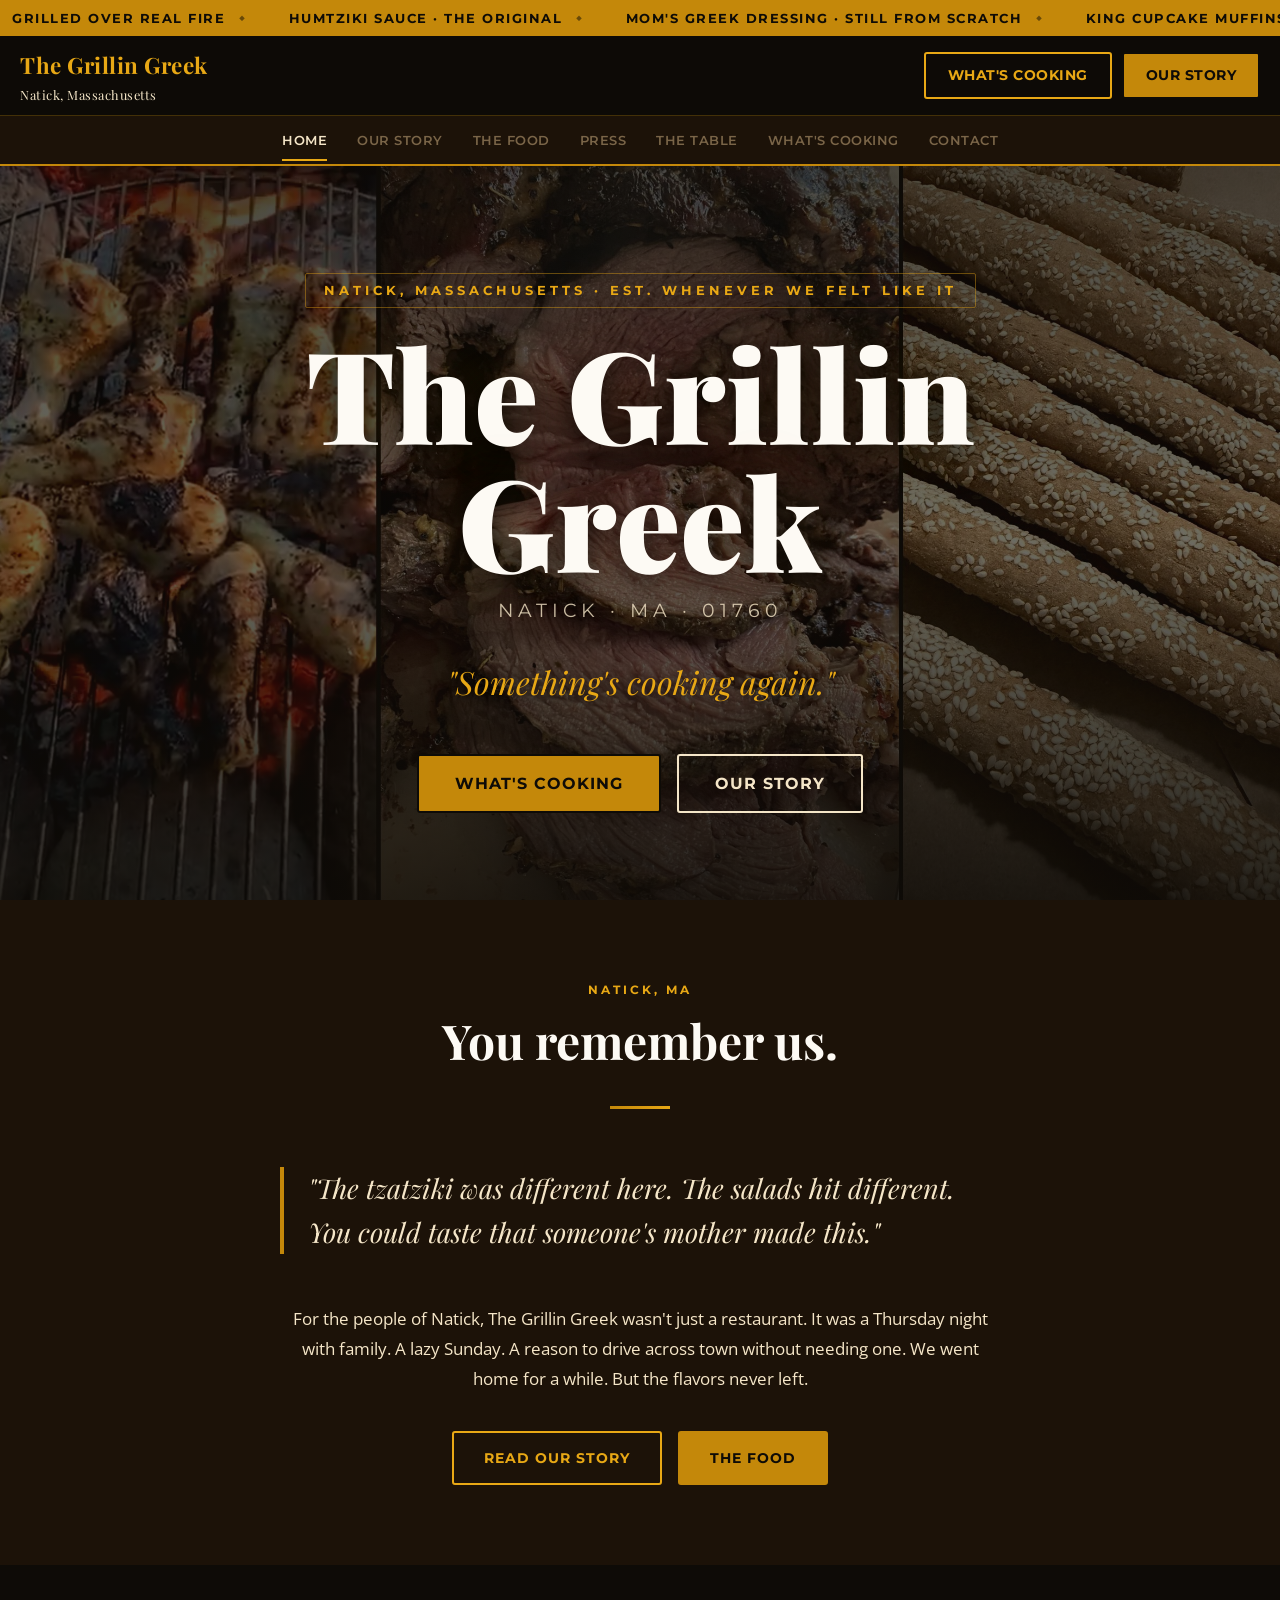
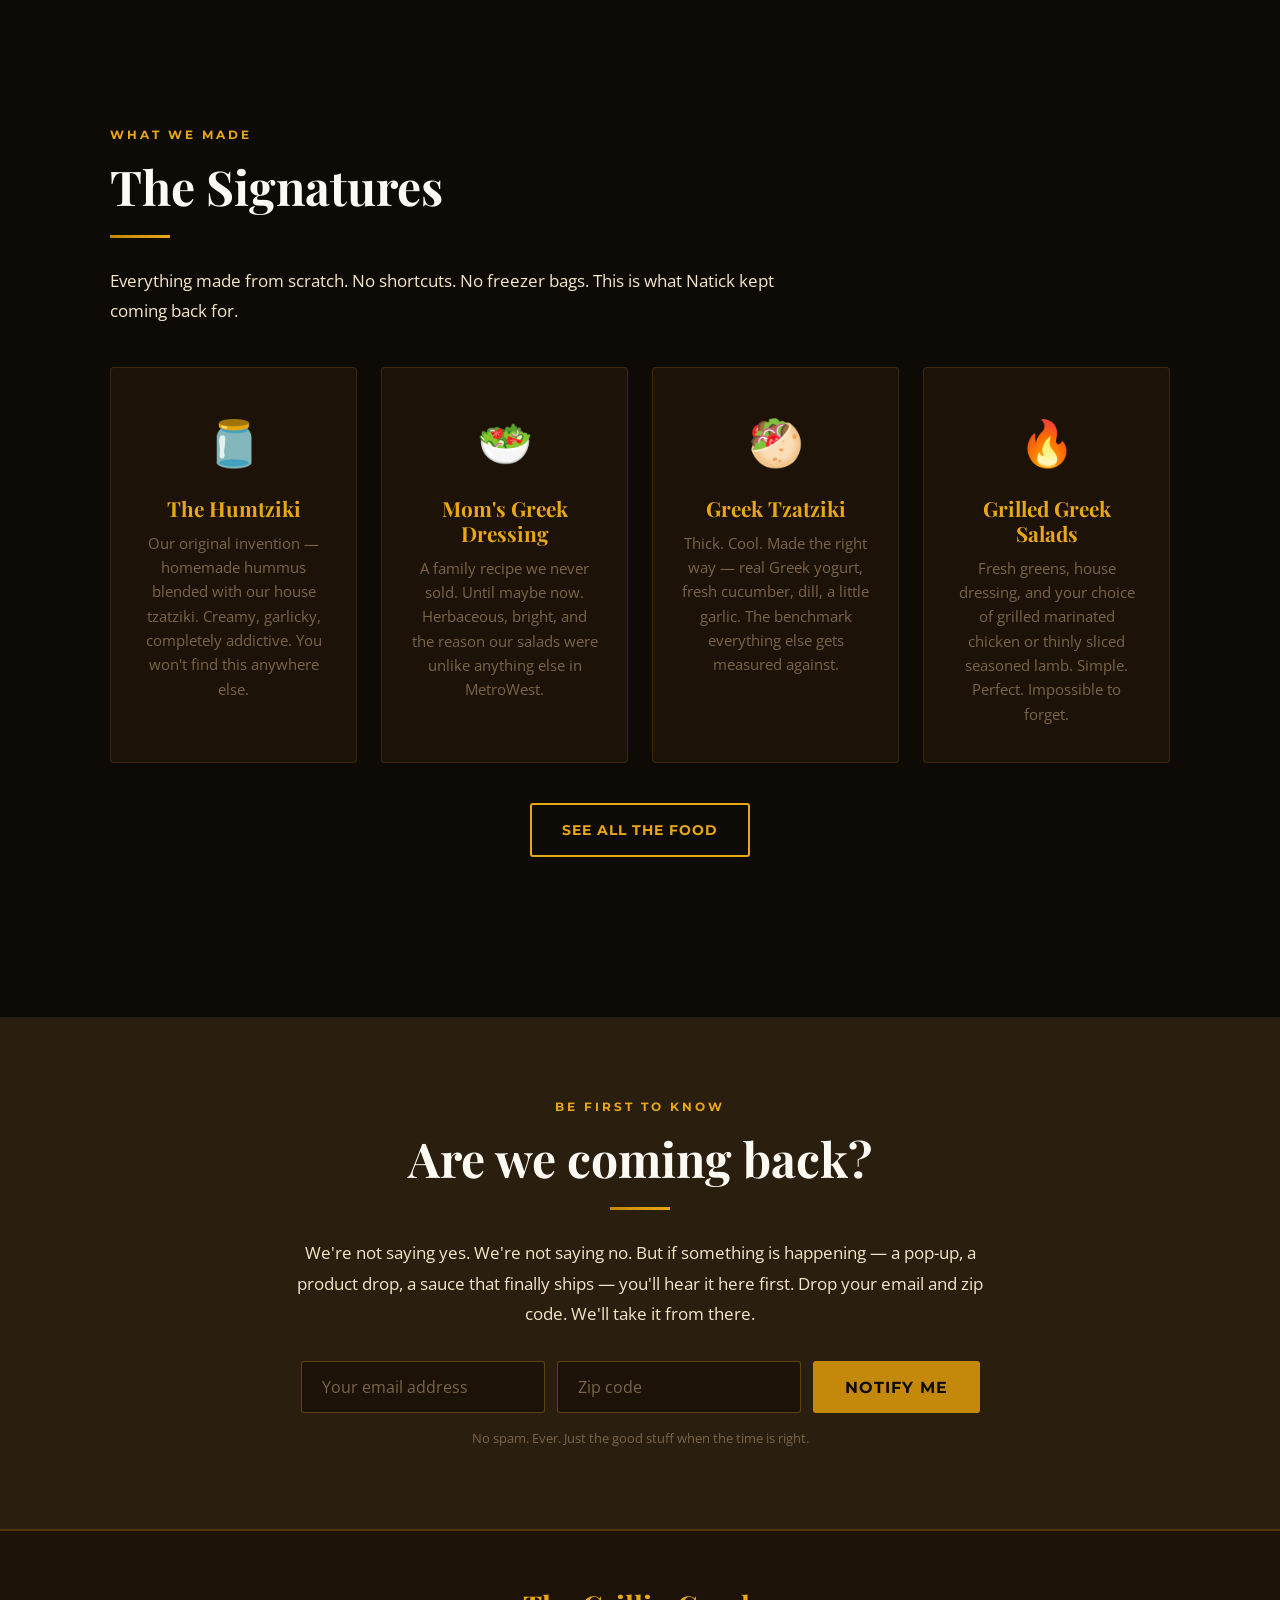
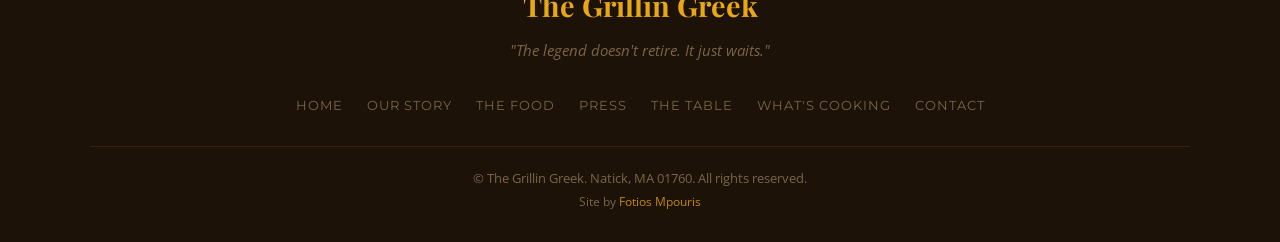
==== commit 13fbaadc: "Banners from real food photos; What's Cooking rename; new ticker; hero/mobile fixes (local only, pen" ====
--- a/index.html
+++ b/index.html
@@ -15,18 +15,18 @@
     <div class="top-banner">
       <div class="ticker-wrap">
         <div class="ticker-content">
-          <span>Something's cooking again</span>
-          <span>The Grillin Greek — Natick, MA</span>
-          <span>Humtziki Sauce — The Original</span>
-          <span>Mom's Greek Dressing — Made from scratch</span>
-          <span>Grilled Greek Salads — Chicken or Lamb</span>
-          <span>Est. when the vibes were right</span>
-          <span>Something's cooking again</span>
-          <span>The Grillin Greek — Natick, MA</span>
-          <span>Humtziki Sauce — The Original</span>
-          <span>Mom's Greek Dressing — Made from scratch</span>
-          <span>Grilled Greek Salads — Chicken or Lamb</span>
-          <span>Est. when the vibes were right</span>
+          <span>Grilled over real fire</span>
+          <span>Humtziki Sauce &middot; The original</span>
+          <span>Mom's Greek Dressing &middot; Still from scratch</span>
+          <span>King Cupcake muffins &middot; Carrot, apple, zucchini, pumpkin</span>
+          <span>Bread and breadsticks, baked here</span>
+          <span>Natick, MA</span>
+          <span>Grilled over real fire</span>
+          <span>Humtziki Sauce &middot; The original</span>
+          <span>Mom's Greek Dressing &middot; Still from scratch</span>
+          <span>King Cupcake muffins &middot; Carrot, apple, zucchini, pumpkin</span>
+          <span>Bread and breadsticks, baked here</span>
+          <span>Natick, MA</span>
         </div>
       </div>
     </div>
@@ -44,7 +44,7 @@
         </div>
         <div class="header-right">
           <div class="header-buttons">
-            <a href="get-involved.html" class="header-notify-btn">Get Seated</a>
+            <a href="get-involved.html" class="header-notify-btn">What's Cooking</a>
             <a href="about.html" class="header-story-btn">Our Story</a>
           </div>
           <button class="hamburger" aria-label="Open menu">
@@ -62,7 +62,7 @@
         <a href="mission.html">The Food</a>
         <a href="projects.html">Press</a>
         <a href="the-table.html">The Table</a>
-        <a href="get-involved.html">Get Seated</a>
+        <a href="get-involved.html">What's Cooking</a>
         <a href="contact.html">Contact</a>
       </div>
     </nav>
@@ -78,7 +78,7 @@
       <p class="hero-location">Natick · MA · 01760</p>
       <p class="hero-tagline">"Something's cooking again."</p>
       <div class="hero-buttons">
-        <a href="get-involved.html" class="btn-primary">Get Seated</a>
+        <a href="get-involved.html" class="btn-primary">What's Cooking</a>
         <a href="about.html" class="btn-ghost">Our Story</a>
       </div>
     </div>
@@ -190,7 +190,7 @@
         <a href="mission.html">The Food</a>
         <a href="projects.html">Press</a>
         <a href="the-table.html">The Table</a>
-        <a href="get-involved.html">Get Seated</a>
+        <a href="get-involved.html">What's Cooking</a>
         <a href="contact.html">Contact</a>
       </nav>
       <p class="footer-copyright">
--- a/style.css
+++ b/style.css
@@ -161,7 +161,7 @@
    3. Page Hero Banners (non-home)
    ========================================================= */
 .page-hero {
-  min-height: 320px;
+  min-height: 380px;
   display: flex; align-items: center; justify-content: center;
   background-color: var(--gg-medium);
   background-size: cover; background-position: center;
@@ -169,7 +169,7 @@
 }
 .page-hero::before {
   content: ''; position: absolute; inset: 0;
-  background: var(--gg-overlay);
+  background: radial-gradient(ellipse at center, rgba(14,11,7,0.80) 0%, rgba(14,11,7,0.58) 70%, rgba(14,11,7,0.72) 100%);
 }
 .page-hero-content { position: relative; z-index: 2; max-width: 800px; }
 .page-hero h1 {
@@ -220,7 +220,7 @@
 #home-page .hero-main {
   min-height: calc(100vh - var(--total-sticky-height));
   display: flex; align-items: center; justify-content: center;
-  background-image: url('images/grillin01.jpg');
+  background-image: url('images/hero-home.jpg');
   background-size: cover; background-position: center;
   position: relative; text-align: center; padding: 80px 20px 60px;
 }
@@ -252,7 +252,7 @@
 #home-page .hero-location {
   font-family: 'Montserrat', sans-serif; font-weight: 400;
   font-size: clamp(0.9rem, 2vw, 1.2rem); text-transform: uppercase;
-  letter-spacing: 5px; color: var(--gg-stone); margin-bottom: 28px;
+  letter-spacing: 5px; color: var(--gg-cream); opacity: 0.8; margin-bottom: 28px;
 }
 #home-page .hero-tagline {
   font-family: 'Playfair Display', Georgia, serif;
@@ -398,7 +398,7 @@
 /* =========================================================
    10. The Food Page
    ========================================================= */
-.food-hero-bg { background-image: url('images/grillin03.jpg'); }
+.food-hero-bg { background-image: url('images/banner-salads-sides.jpg'); }
 
 .food-items { max-width: 1100px; margin: 0 auto; padding: 80px 20px; }
 .food-item {
@@ -485,7 +485,7 @@
 /* =========================================================
    12. Stay in the Loop (Signup Page)
    ========================================================= */
-.loop-hero-bg { background-image: url('images/grillin05.jpg'); }
+.loop-hero-bg { background-image: url('images/banner-whats-cooking.jpg'); }
 
 .loop-section { background-color: var(--gg-dark); padding: 80px 20px; }
 .loop-section .section-wrapper { padding: 0; max-width: 700px; }
@@ -542,7 +542,7 @@
 /* =========================================================
    13. Contact Page
    ========================================================= */
-.contact-hero-bg { background-image: url('images/grillin05.jpg'); }
+.contact-hero-bg { background-image: url('images/hero-home.jpg'); }
 
 .contact-section { background-color: var(--gg-dark); padding: 80px 20px; }
 .contact-section .section-wrapper { padding: 0; max-width: 800px; }
@@ -655,7 +655,7 @@
 /* =========================================================
    THE TABLE � elegant restaurant menu
    ========================================================= */
-.table-hero-bg { background-image: url('images/grillin01.jpg'); }
+.table-hero-bg { background-image: url('images/banner-grill.jpg'); }
 
 /* Ornamental flourish between sections */
 .menu-flourish {
@@ -954,3 +954,9 @@
   .food-gallery-item.wide { grid-column: span 1; aspect-ratio: 1 / 1; }
   .food-gallery-item.full { aspect-ratio: 16 / 9; }
 }
+
+/* Mobile hero tidy (banners 2026-10-12) */
+@media (max-width: 480px) {
+  #home-page .hero-eyebrow { letter-spacing: 2px; font-size: 0.68rem; padding: 6px 10px; }
+  .page-hero { min-height: 300px; }
+}
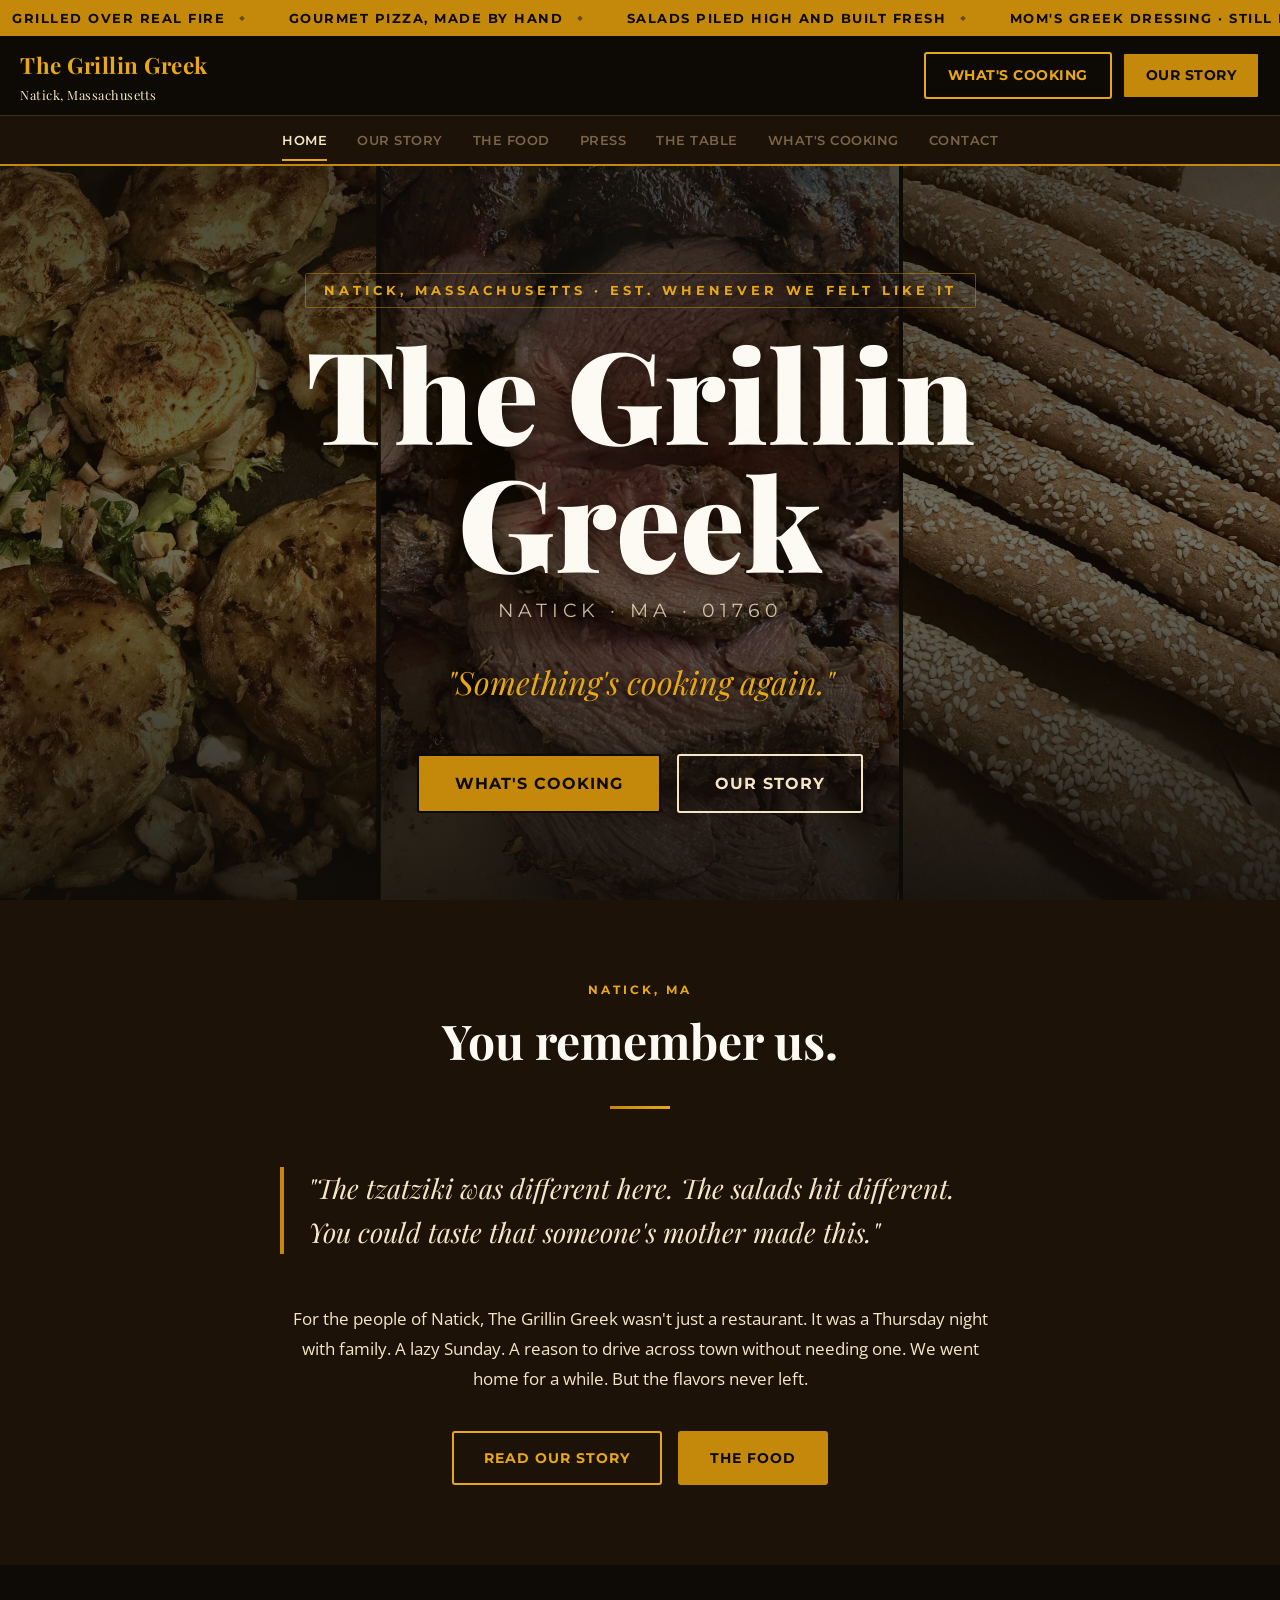
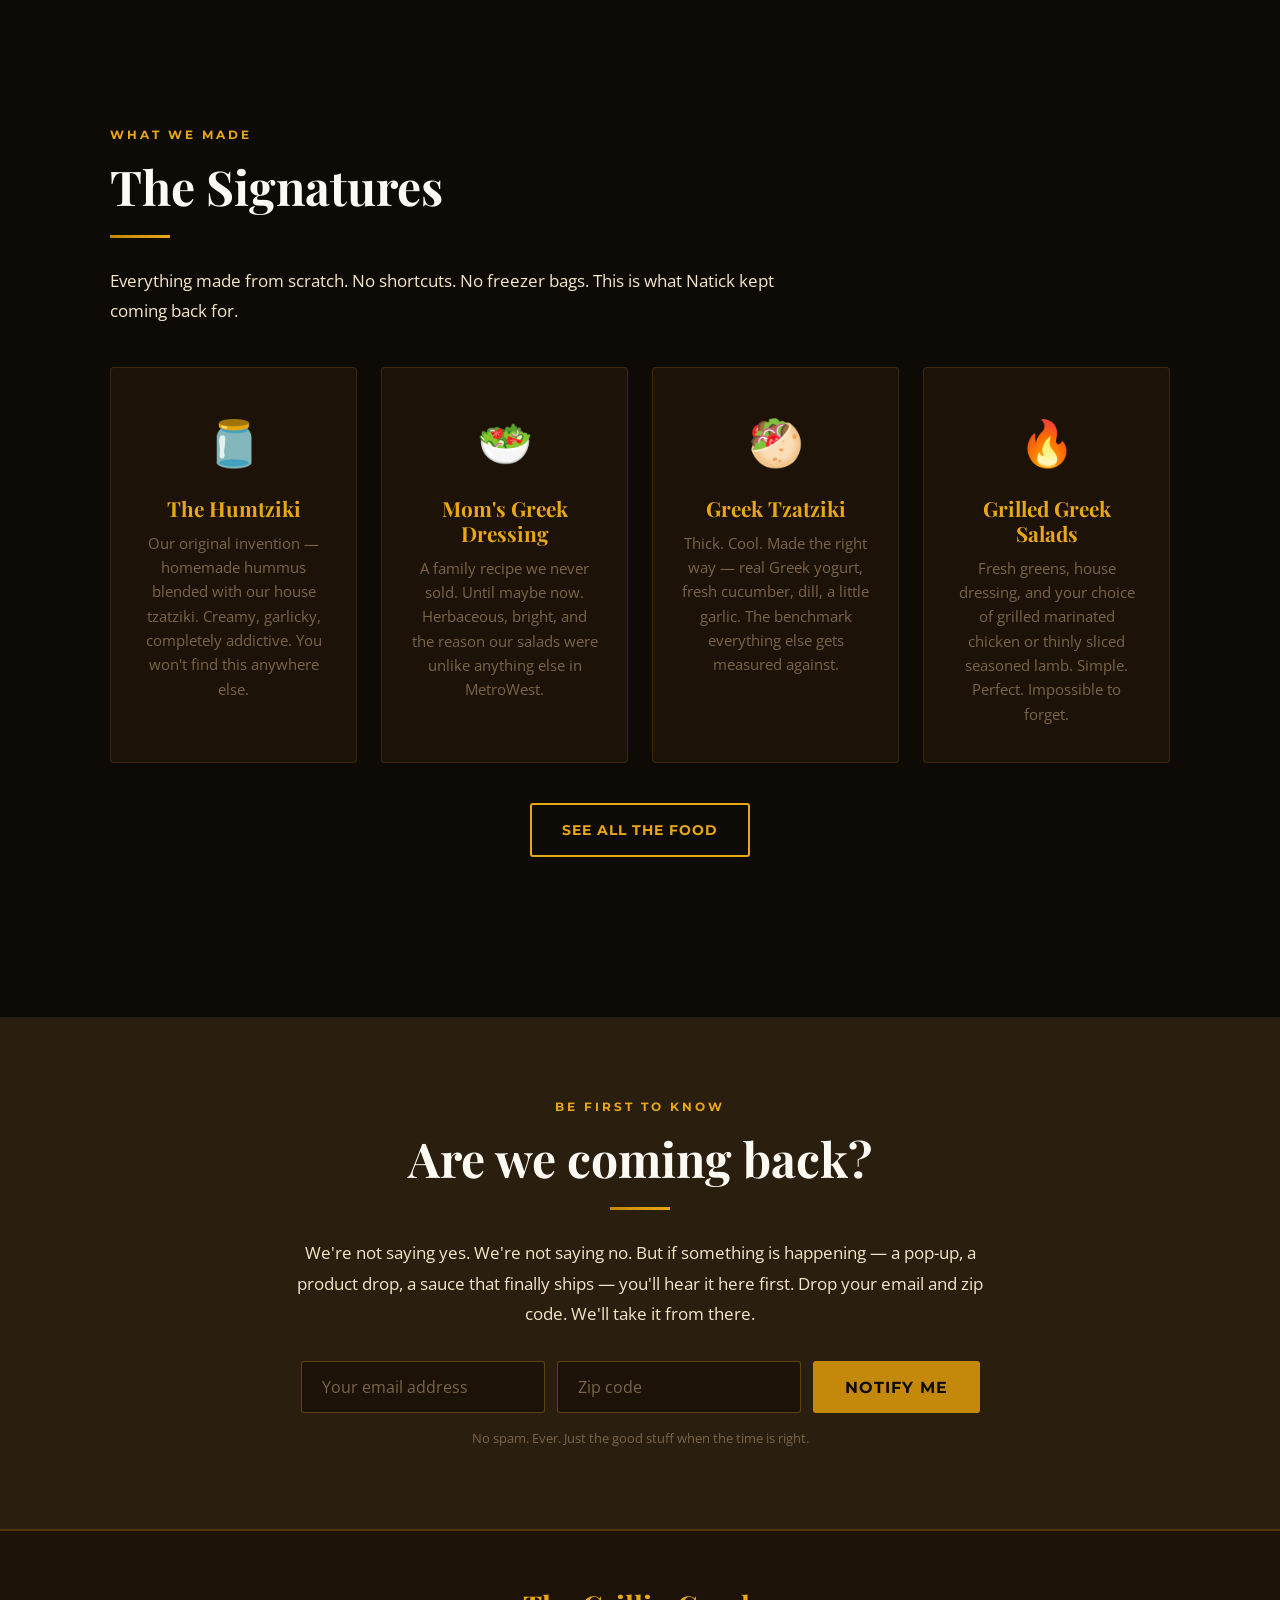
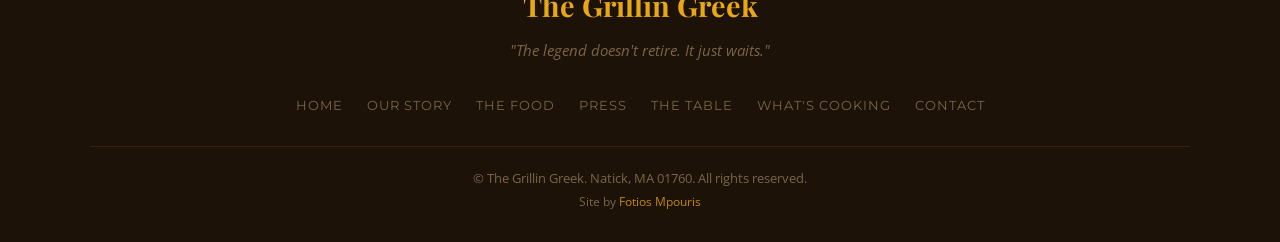
==== commit 1e07f61a: "Ticker: new wording (pizza, salads, community, mystery tease)" ====
--- a/index.html
+++ b/index.html
@@ -16,17 +16,23 @@
       <div class="ticker-wrap">
         <div class="ticker-content">
           <span>Grilled over real fire</span>
-          <span>Humtziki Sauce &middot; The original</span>
+          <span>Gourmet pizza, made by hand</span>
+          <span>Salads piled high and built fresh</span>
           <span>Mom's Greek Dressing &middot; Still from scratch</span>
           <span>King Cupcake muffins &middot; Carrot, apple, zucchini, pumpkin</span>
           <span>Bread and breadsticks, baked here</span>
-          <span>Natick, MA</span>
+          <span>Community driven &middot; Natick, MA</span>
+          <span>Want one in your community?</span>
+          <span>Something's cooking &middot; Be the first to know</span>
           <span>Grilled over real fire</span>
-          <span>Humtziki Sauce &middot; The original</span>
+          <span>Gourmet pizza, made by hand</span>
+          <span>Salads piled high and built fresh</span>
           <span>Mom's Greek Dressing &middot; Still from scratch</span>
           <span>King Cupcake muffins &middot; Carrot, apple, zucchini, pumpkin</span>
           <span>Bread and breadsticks, baked here</span>
-          <span>Natick, MA</span>
+          <span>Community driven &middot; Natick, MA</span>
+          <span>Want one in your community?</span>
+          <span>Something's cooking &middot; Be the first to know</span>
         </div>
       </div>
     </div>
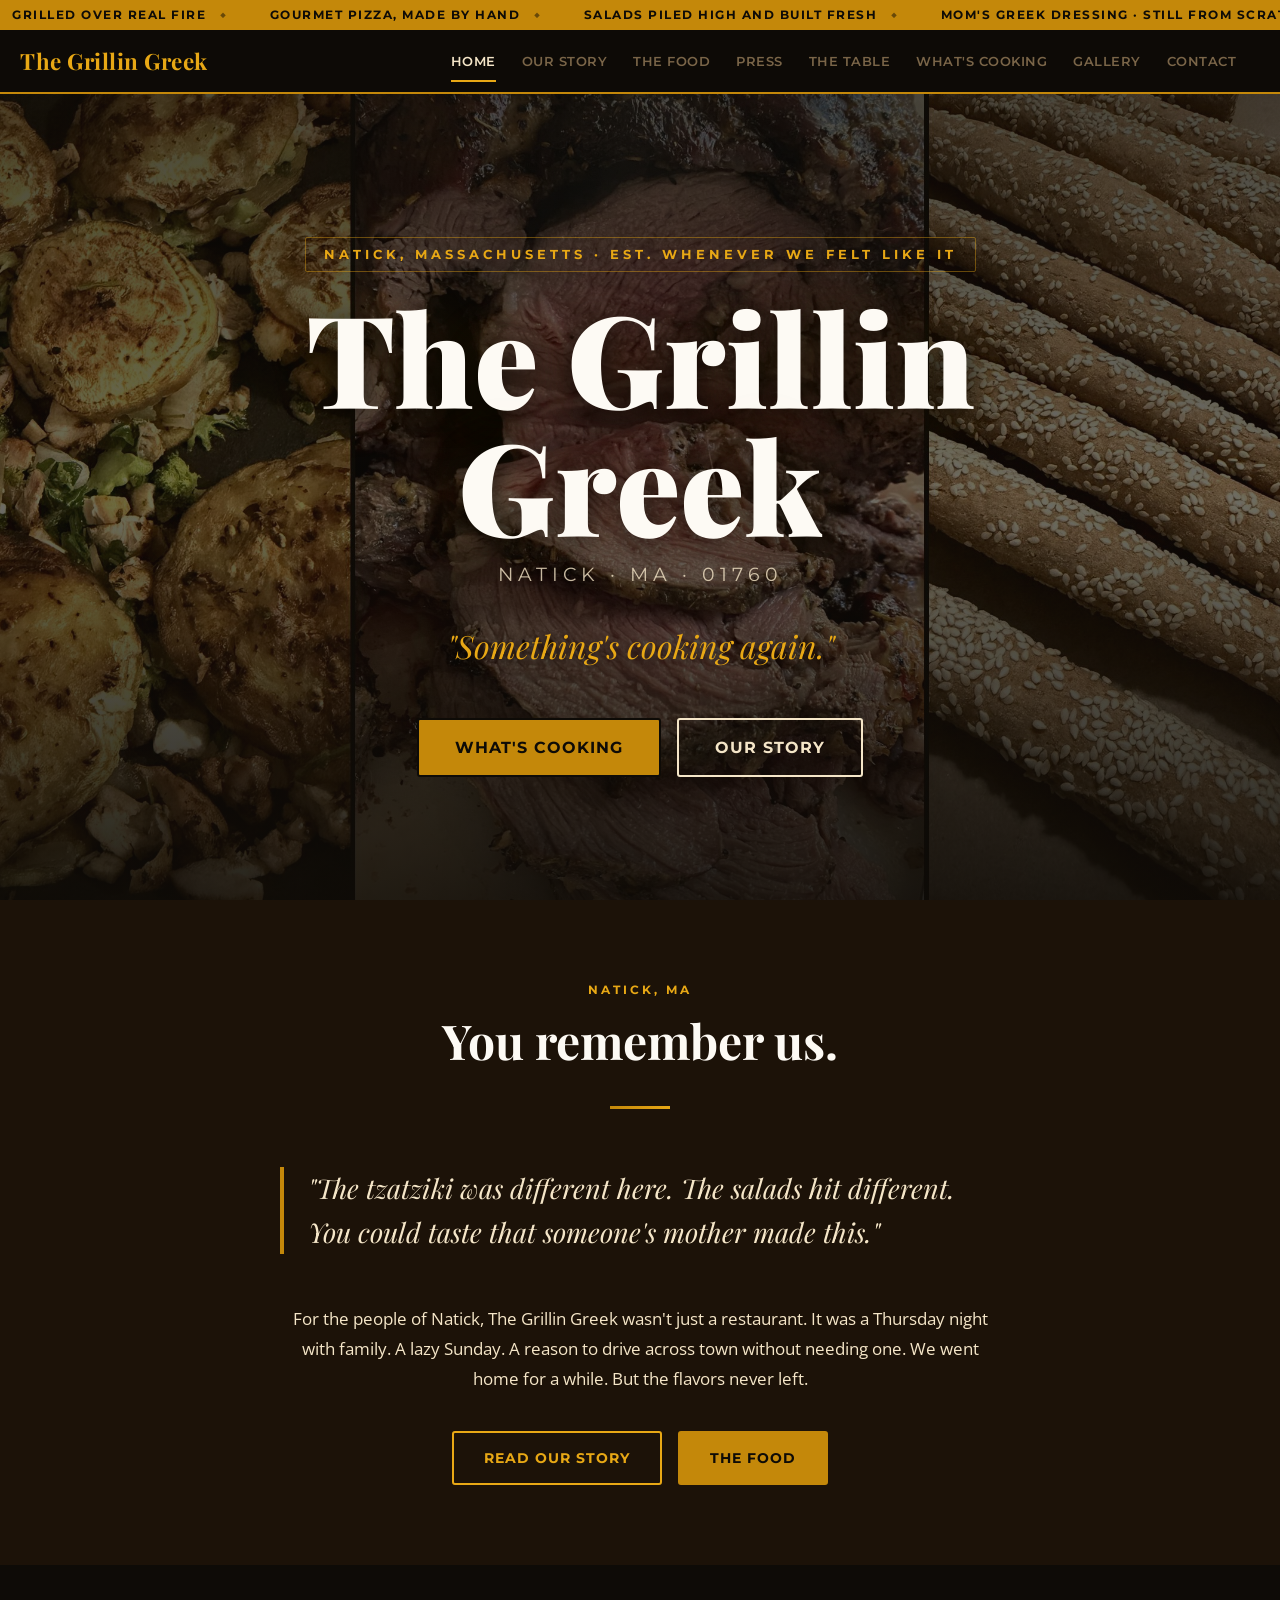
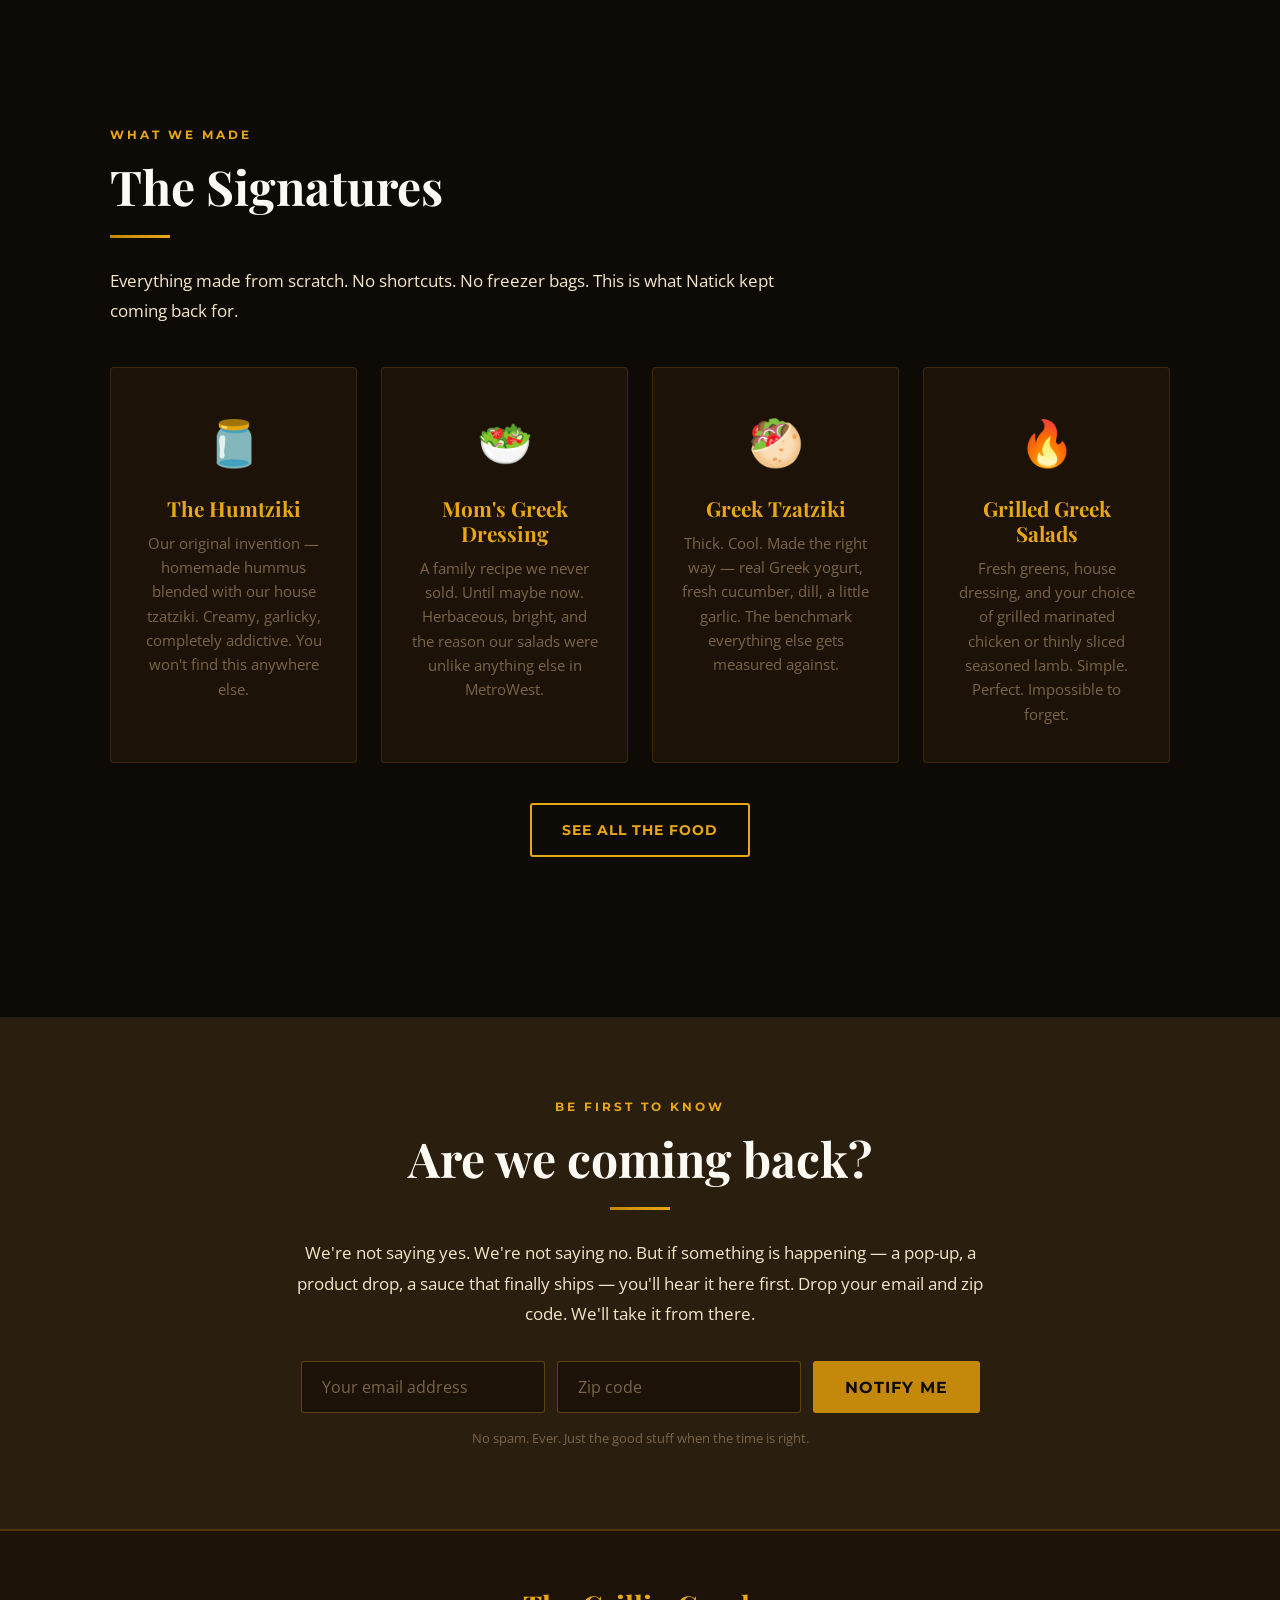
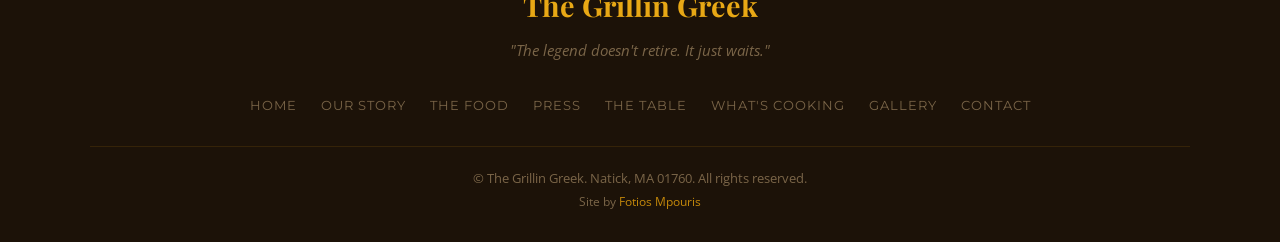
==== commit a843dd12: "Slim one-row header (logo + nav, no duplicate CTAs or Natick sub-line, slimmer ticker); real Gallery" ====
--- a/index.html
+++ b/index.html
@@ -44,34 +44,28 @@
           <a href="index.html">
             <div class="logo-text">
               The Grillin Greek
-              <span>Natick, Massachusetts</span>
             </div>
           </a>
         </div>
+        <nav class="main-nav" aria-label="Main">
+          <div class="main-nav-links">
+            <a href="index.html" class="active">Home</a>
+            <a href="about.html">Our Story</a>
+            <a href="mission.html">The Food</a>
+            <a href="projects.html">Press</a>
+            <a href="the-table.html">The Table</a>
+            <a href="get-involved.html">What's Cooking</a>
+            <a href="gallery.html">Gallery</a>
+            <a href="contact.html">Contact</a>
+          </div>
+        </nav>
         <div class="header-right">
-          <div class="header-buttons">
-            <a href="get-involved.html" class="header-notify-btn">What's Cooking</a>
-            <a href="about.html" class="header-story-btn">Our Story</a>
-          </div>
           <button class="hamburger" aria-label="Open menu">
             <div></div><div></div><div></div>
           </button>
         </div>
       </div>
     </header>
-
-    <!-- Main Nav -->
-    <nav class="main-nav">
-      <div class="main-nav-links">
-        <a href="index.html" class="active">Home</a>
-        <a href="about.html">Our Story</a>
-        <a href="mission.html">The Food</a>
-        <a href="projects.html">Press</a>
-        <a href="the-table.html">The Table</a>
-        <a href="get-involved.html">What's Cooking</a>
-        <a href="contact.html">Contact</a>
-      </div>
-    </nav>
   </div>
 
   <!-- =========================================================
@@ -197,6 +191,7 @@
         <a href="projects.html">Press</a>
         <a href="the-table.html">The Table</a>
         <a href="get-involved.html">What's Cooking</a>
+        <a href="gallery.html">Gallery</a>
         <a href="contact.html">Contact</a>
       </nav>
       <p class="footer-copyright">
--- a/style.css
+++ b/style.css
@@ -19,9 +19,9 @@
   --gg-smoke:      rgba(14, 11, 7, 0.85);
   --gg-overlay:    rgba(14, 11, 7, 0.72);
 
-  --banner-height: 36px;
-  --header-height: 80px;
-  --nav-height:    50px;
+  --banner-height: 30px;
+  --header-height: 64px;
+  --nav-height:    0px; /* nav now sits inside the header row */
   --total-sticky-height: calc(var(--banner-height) + var(--header-height) + var(--nav-height));
 
   --header-bg: rgba(14, 11, 7, 0.92);
@@ -70,7 +70,7 @@
   display: inline-flex; align-items: center; height: var(--banner-height);
   padding: 0 12px; color: var(--gg-dark);
   font-family: 'Montserrat', sans-serif; font-weight: 700;
-  font-size: 0.82rem; text-transform: uppercase; letter-spacing: 1.5px;
+  font-size: 0.74rem; text-transform: uppercase; letter-spacing: 1.5px;
 }
 .ticker-content span::after {
   content: '◆'; font-size: 0.6rem; margin: 0 14px; opacity: 0.5;
@@ -82,12 +82,12 @@
   background: var(--header-bg);
   backdrop-filter: var(--header-blur);
   -webkit-backdrop-filter: var(--header-blur);
-  border-bottom: 1px solid rgba(196, 136, 10, 0.3);
+  border-bottom: 2px solid var(--gg-gold);
   display: flex; align-items: center;
 }
 .header-content {
   width: 100%; max-width: 1300px; margin: 0 auto; padding: 0 20px;
-  display: flex; justify-content: space-between; align-items: center;
+  display: flex; justify-content: space-between; align-items: center; gap: 24px;
 }
 .logo-group a { display: flex; align-items: center; gap: 12px; }
 .logo { height: 50px; width: auto; }
@@ -95,7 +95,7 @@
   font-family: 'Playfair Display', Georgia, serif;
   font-size: 1.4rem; font-weight: 700;
   color: var(--gg-amber);
-  letter-spacing: 0.5px;
+  letter-spacing: 0.5px; white-space: nowrap;
 }
 .logo-text span { color: var(--gg-cream); font-weight: 400; font-size: 0.8rem; display: block; }
 .header-right { display: flex; align-items: center; gap: 20px; }
@@ -115,12 +115,9 @@
 .header-story-btn:hover { filter: brightness(1.15); color: var(--gg-dark); }
 
 .main-nav {
-  height: var(--nav-height);
-  background: var(--gg-brown);
-  border-bottom: 2px solid var(--gg-gold);
-  display: flex; justify-content: center; align-items: center;
-}
-.main-nav-links { display: flex; gap: 30px; }
+  display: flex; justify-content: flex-end; align-items: center; flex: 1;
+}
+.main-nav-links { display: flex; gap: 26px; }
 .main-nav a {
   color: var(--gg-stone);
   font-family: 'Montserrat', sans-serif; text-transform: uppercase;
@@ -438,6 +435,7 @@
    11. Menus / Gallery Page
    ========================================================= */
 .menus-hero-bg { background-image: url('images/grillin04.jpg'); }
+.gallery-hero-bg { background-image: url('images/banner-bakery.jpg'); }
 
 .menus-intro { max-width: 700px; margin: 0 auto; text-align: center; padding: 60px 20px 40px; }
 .menus-intro h2 { font-size: clamp(1.6rem, 3vw, 2.4rem); margin-bottom: 16px; }
@@ -614,6 +612,16 @@
 /* =========================================================
    16. Responsive
    ========================================================= */
+@media (max-width: 1100px) {
+  .main-nav-links { gap: 18px; }
+  .main-nav a { font-size: 0.76rem; }
+}
+
+@media (max-width: 980px) {
+  .main-nav { display: none; }
+  .hamburger { display: block; }
+}
+
 @media (max-width: 900px) {
   .story-columns { grid-template-columns: 1fr; gap: 40px; }
   .food-item { grid-template-columns: 1fr; }
@@ -624,7 +632,7 @@
 @media (max-width: 768px) {
   .main-nav { display: none; }
   .hamburger { display: block; }
-  .header-buttons { display: none; }
+  :root { --header-height: 56px; }
 
   #home-page .hero-title { font-size: clamp(2.8rem, 15vw, 5rem); }
   #home-page .hero-tagline { font-size: 1.2rem; }
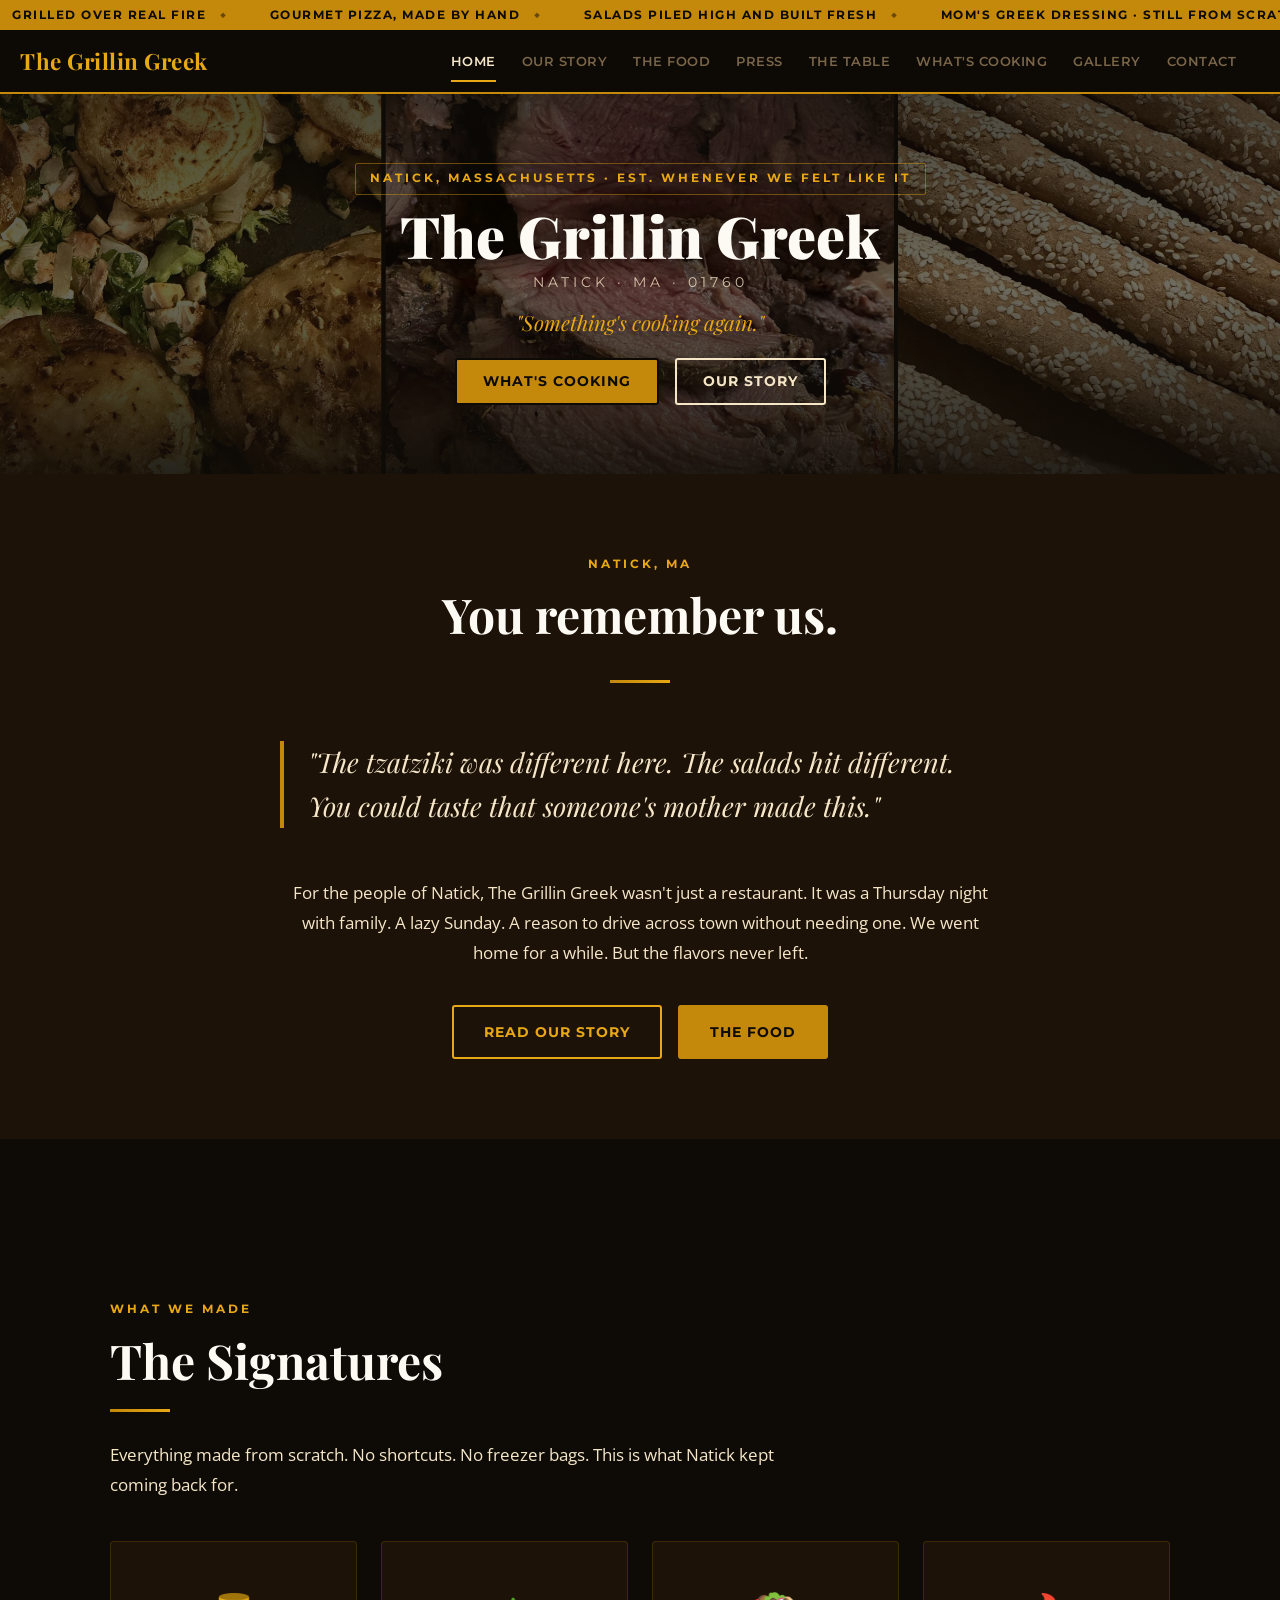
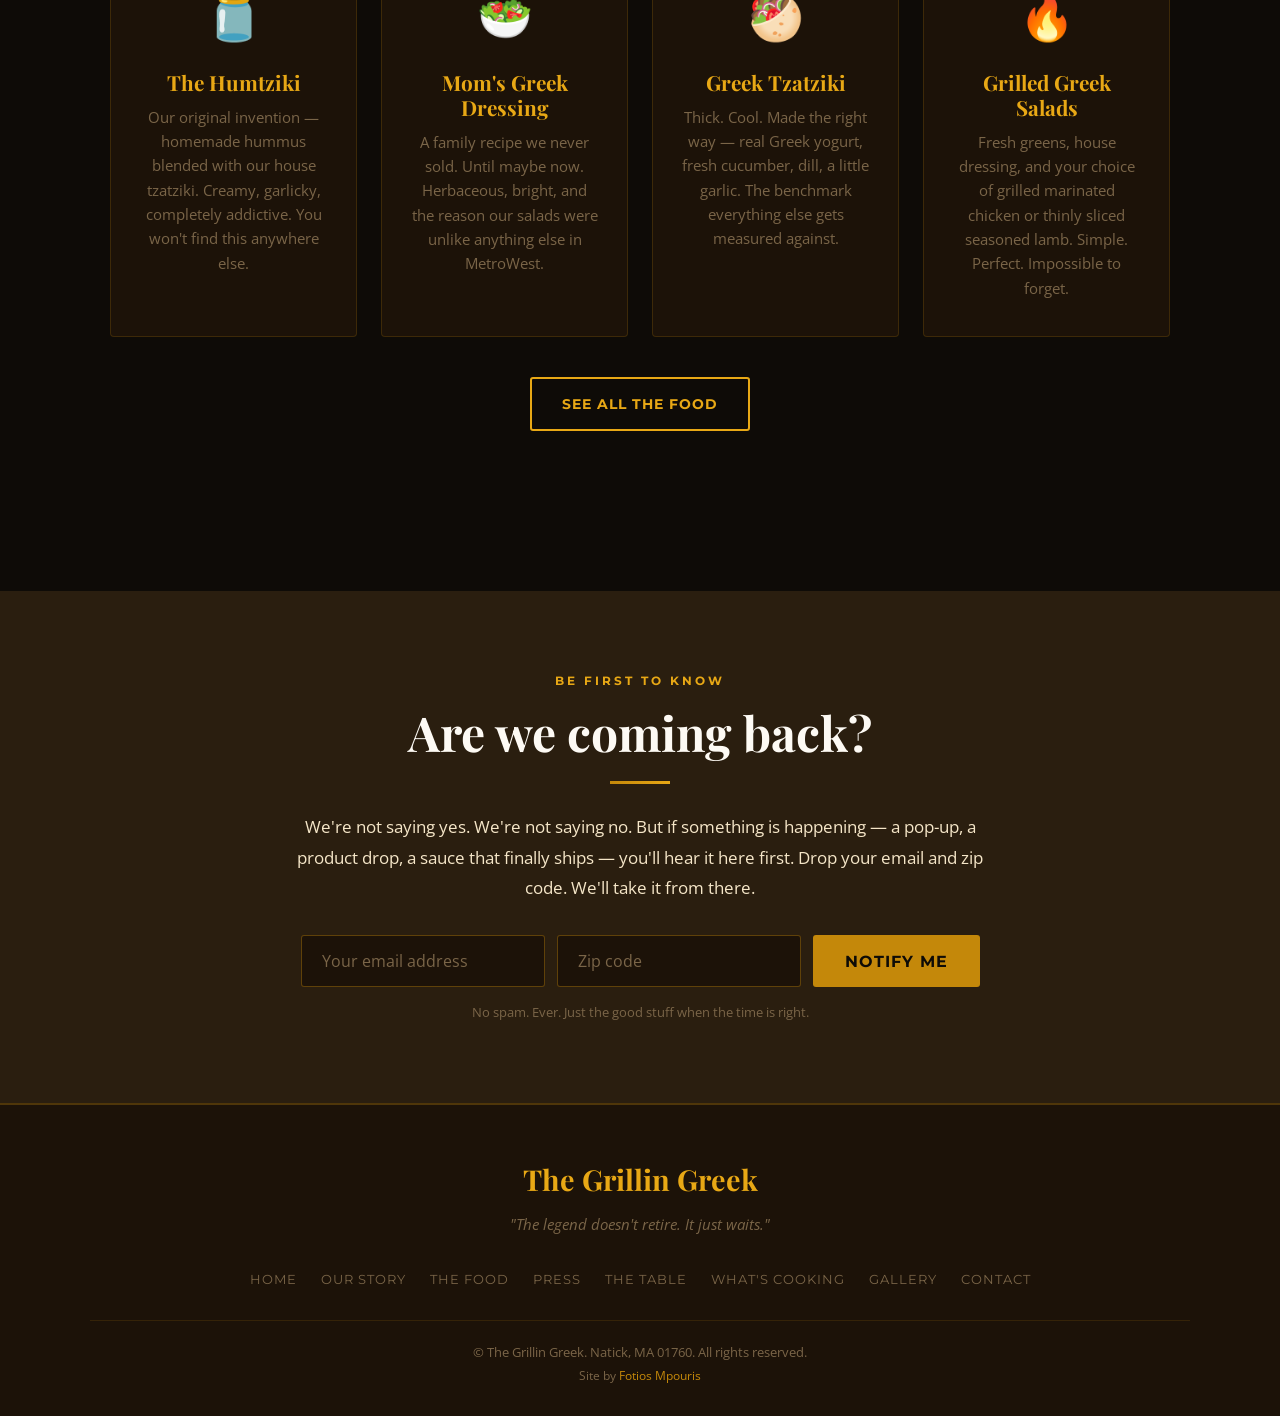
==== commit 14042121: "Home hero: match inner-page hero height (380px), one-line smaller title, compact phone layout" ====
--- a/index.html
+++ b/index.html
@@ -74,7 +74,7 @@
   <section class="hero-main">
     <div class="hero-content">
       <span class="hero-eyebrow">Natick, Massachusetts · Est. Whenever We Felt Like It</span>
-      <h1 class="hero-title">The Grillin<br>Greek</h1>
+      <h1 class="hero-title">The Grillin Greek</h1>
       <p class="hero-location">Natick · MA · 01760</p>
       <p class="hero-tagline">"Something's cooking again."</p>
       <div class="hero-buttons">
--- a/style.css
+++ b/style.css
@@ -117,12 +117,13 @@
 .main-nav {
   display: flex; justify-content: flex-end; align-items: center; flex: 1;
 }
-.main-nav-links { display: flex; gap: 26px; }
+.main-nav-links { display: flex; flex-wrap: nowrap; gap: 26px; }
 .main-nav a {
   color: var(--gg-stone);
   font-family: 'Montserrat', sans-serif; text-transform: uppercase;
   font-weight: 600; font-size: 0.82rem; letter-spacing: 0.5px;
   position: relative; padding: 10px 0;
+  white-space: nowrap; flex-shrink: 0;
 }
 .main-nav a::after {
   content: ''; position: absolute; bottom: 0; left: 0;
@@ -435,7 +436,7 @@
    11. Menus / Gallery Page
    ========================================================= */
 .menus-hero-bg { background-image: url('images/grillin04.jpg'); }
-.gallery-hero-bg { background-image: url('images/banner-bakery.jpg'); }
+.gallery-hero-bg { background-image: url('images/banner-gallery.jpg'); }
 
 .menus-intro { max-width: 700px; margin: 0 auto; text-align: center; padding: 60px 20px 40px; }
 .menus-intro h2 { font-size: clamp(1.6rem, 3vw, 2.4rem); margin-bottom: 16px; }
@@ -540,7 +541,7 @@
 /* =========================================================
    13. Contact Page
    ========================================================= */
-.contact-hero-bg { background-image: url('images/hero-home.jpg'); }
+.contact-hero-bg { background-image: url('images/banner-contact.jpg'); }
 
 .contact-section { background-color: var(--gg-dark); padding: 80px 20px; }
 .contact-section .section-wrapper { padding: 0; max-width: 800px; }
@@ -612,9 +613,16 @@
 /* =========================================================
    16. Responsive
    ========================================================= */
-@media (max-width: 1100px) {
+@media (max-width: 1240px) {
   .main-nav-links { gap: 18px; }
   .main-nav a { font-size: 0.76rem; }
+}
+
+@media (max-width: 1100px) {
+  .header-content { gap: 16px; }
+  .logo-text { font-size: 1.25rem; }
+  .main-nav-links { gap: 14px; }
+  .main-nav a { font-size: 0.72rem; letter-spacing: 0.3px; }
 }
 
 @media (max-width: 980px) {
@@ -968,3 +976,46 @@
   #home-page .hero-eyebrow { letter-spacing: 2px; font-size: 0.68rem; padding: 6px 10px; }
   .page-hero { min-height: 300px; }
 }
+
+/* =========================================================
+   Mobile heroes + tap targets (2026-10-13)
+   Phones: show the whole collage (no side crop) as a photo band,
+   light overlay so the food reads, title sits on solid dark below.
+   ========================================================= */
+@media (max-width: 640px) {
+  .page-hero, #home-page .hero-main {
+    background-size: 100% auto; background-position: top center; background-repeat: no-repeat;
+    background-color: var(--gg-dark);
+    min-height: 0; align-items: flex-start;
+  }
+  .page-hero { --photo-h: calc(100vw / 3); padding: calc(var(--photo-h) + 22px) 20px 34px; }
+  #home-page .hero-main { --photo-h: calc(100vw * 0.5625); padding: calc(var(--photo-h) + 26px) 20px 48px; }
+  .page-hero::before, #home-page .hero-main::before {
+    background: linear-gradient(180deg,
+      rgba(14,11,7,0.10) 0,
+      rgba(14,11,7,0.18) calc(var(--photo-h) - 36px),
+      var(--gg-dark) var(--photo-h),
+      var(--gg-dark) 100%);
+  }
+  .footer-nav a { display: inline-block; padding: 12px 8px; }
+  input[type="checkbox"], input[type="radio"] { width: 22px; height: 22px; }
+}
+
+/* =========================================================
+   Home hero matched to inner-page heroes (2026-10-14)
+   Same height/scale as .page-hero; title on one line.
+   ========================================================= */
+#home-page .hero-main { min-height: 380px; padding: 40px 20px; }
+#home-page .hero-eyebrow { font-size: 0.72rem; letter-spacing: 3px; padding: 5px 14px; margin-bottom: 12px; }
+#home-page .hero-title { font-size: clamp(2.2rem, 5vw, 3.6rem); margin-bottom: 6px; white-space: nowrap; }
+#home-page .hero-location { font-size: 0.9rem; letter-spacing: 4px; margin-bottom: 10px; }
+#home-page .hero-tagline { font-size: clamp(1.05rem, 2vw, 1.3rem); margin-bottom: 18px; }
+#home-page .hero-buttons a { padding: 10px 26px; font-size: 0.85rem; }
+@media (max-width: 640px) {
+  #home-page .hero-main { min-height: 0; padding: calc(var(--photo-h) + 20px) 16px 30px; }
+  #home-page .hero-title { font-size: clamp(1.9rem, 9vw, 2.6rem); }
+  #home-page .hero-eyebrow { font-size: 0.56rem; letter-spacing: 1px; padding: 5px 8px; white-space: nowrap; }
+  #home-page .hero-location { font-size: 0.78rem; letter-spacing: 3px; }
+  #home-page .hero-buttons { flex-direction: row; flex-wrap: nowrap; gap: 10px; }
+  #home-page .hero-buttons a { width: auto; padding: 10px 16px; font-size: 0.78rem; }
+}
